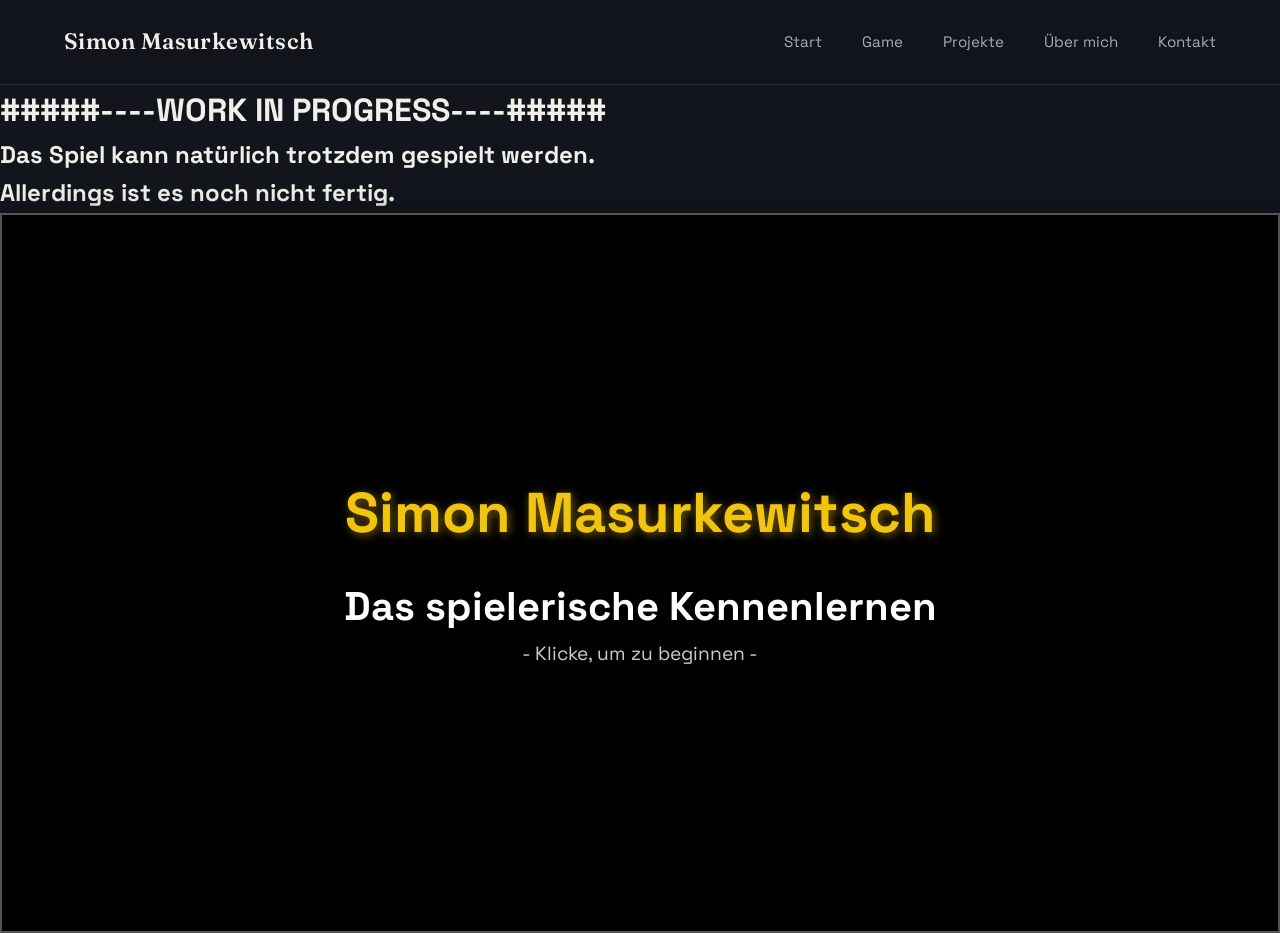
==== game.html @ 2dc9a351 "Add files via upload" ====
<!DOCTYPE html>
<html lang="de">
<head>
    <meta charset="UTF-8">
    <meta name="viewport" content="width=device-width, initial-scale=1.0">
    <title>Simon Masurkewitsch — Portfolio</title>
    <meta name="description" content="game">

    <!-- Google Fonts: Serif für Überschriften, Sans für Text -->
    <link rel="preconnect" href="https://fonts.googleapis.com">
    <link rel="preconnect" href="https://fonts.gstatic.com" crossorigin>
    <link href="https://fonts.googleapis.com/css2?family=Fraunces:opsz,wght@9..144,400;9..144,500;9..144,600&family=Space+Grotesk:wght@400;500;700&display=swap" rel="stylesheet">

    <link rel="stylesheet" href="style.css">
</head>
<body>

<!-- ================= NAVIGATION ================= -->
<header class="site-header">
    <a href="#top" class="logo">Simon Masurkewitsch</a>
    <nav class="main-nav">
        <a href="index.html">Start</a>
        <a href="game.html">Game</a>
        <a href="projekte.html">Projekte</a>
        <a href="uebermich.html">Über mich</a>
        <a href="kontakt.html">Kontakt</a>
    </nav>
    <button class="nav-toggle" id="navToggle" aria-label="Menü öffnen" aria-expanded="false">
        <span></span><span></span><span></span>
    </button>
</header>

<h1> #####----WORK IN PROGRESS----#####</h1>
<h2> Das Spiel kann natürlich trotzdem gespielt werden. <br> Allerdings ist es noch nicht fertig.</h2>

<section class="game">

    <!-- FREIFLIEGENDER SPIELTITEL (Wird via CSS & Script animiert) -->
    <h1 id="game-title" class="state-title">Simon Masurkewitsch</h1>

    <!-- TITELBILDSCHIRM -->
    <div id="title-screen" class="screen active-screen">
        <h2>Das spielerische Kennenlernen</h2>
        <div class="blink-text">- Klicke, um zu beginnen -</div>
    </div>

    <!-- HAUPTMENÜ -->
    <div id="main-menu" class="screen">
        <button id="start-game-btn" class="menu-btn">Neues Spiel</button>
        <button id="load-game-btn" class="menu-btn">Spiel laden</button>
        <button id="option-btn" class="menu-btn">Optionen</button>
        <button id="credits-btn" class="menu-btn">Credits</button>

        <img src="_assets/vn_assets/images/me_titlescreen.png" id="menu-char-img" alt="Simon">
    </div>

    <!-- OPTIONEN -->
    <div id="option-screen" class="screen">
        <h1>Spiel-Optionen</h1>
        <input type="range" id="volume" min="0" max="100" step="1" value="100">
        <label for="volume">Volume</label>
        <input type="range" id="textspeed" min="0" max="100" step="1" value="100">
        <label for="textspeed">Text-Geschwindigkeit</label>
        <div id="back-buttons" class="back-buttons">
            <button id="backToGame" class="menu-btn">Zurück zum Spiel</button>
            <button id="backToMenu" class="menu-btn">Zurück zum Hauptmenü</button>
        </div>
    </div>

    <!-- SPIEL-FENSTER -->
    <div id="game-container" class="screen">
        <div id="game-controls">
            <button id="save-btn" class="control-btn">💾</button>
            <button id="game-option-btn" class="control-btn">⚙️</button>
            <button id="menu-btn" class="control-btn">Menü</button>
        </div>
        <div id="character-container">
            <img id="sprite-0" class="character-sprite" alt="">
            <img id="sprite-1" class="character-sprite" alt="">
            <img id="sprite-2" class="character-sprite" alt="">
        </div>
        <div id="drink-button">
            <button id="drink-btn" class="drink-btn" style="display: none;">🥤</button>
            <button id="quest-btn" class="drink-btn" style="display: none;">Fragen</button>
        </div>
        <div id="choicesP">
            <div id="choices-box"></div>
        </div>
        <div id="dialogue-box">
            <div id="speaker-name"></div>
            <div id="story-text">Lade Spiel...</div>
        </div>
    </div>

    <script>
        // -- SCREEN MANAGEMENT --
        const titleScreen = document.getElementById('title-screen');
        const mainMenu = document.getElementById('main-menu');
        const optionScreen = document.getElementById('option-screen');
        const gameContainer = document.getElementById('game-container');
        const loadGameBtn = document.getElementById('load-game-btn');
        const optionsBtn = document.getElementById('option-btn');
        const gameOptionBtn = document.getElementById('game-option-btn');
        const drinkBtn = document.getElementById('drink-btn');
        const questBtn = document.getElementById('quest-btn');
        const backToGameBtn = document.getElementById('backToGame');
        const backToMenuBtn = document.getElementById('backToMenu');

        const bgmPlayer = new Audio();
        bgmPlayer.loop = true;
        bgmPlayer.volume = 0.3;
        let currentBgmSrc = "";

        let currentNodeId = 1;
        let nodeHistory = [];
        let isDrinkUnlocked = false;
        let isQuestUnlocked = false;
        let previousScreen = mainMenu;

        let typewriterInterval = null;
        let isTyping = false;
        let currentFullText = "";
        let typingSpeed = 30;
        let autoNodeTimeout = null;

        const gameTitle = document.getElementById('game-title');

        function switchScreen(screenToHide, screenToShow) {
            screenToHide.classList.remove('active-screen');
            screenToShow.classList.add('active-screen');

            if (screenToShow === titleScreen) {
                gameTitle.className = 'state-title';
            } else if (screenToShow === mainMenu || screenToShow === optionScreen) {
                gameTitle.className = 'state-menu';
            } else {
                gameTitle.className = 'state-hidden';
            }

            if (screenToShow === mainMenu) {
                checkSaveState();
                updateBgm('_assets/vn_assets/music/menubg.mp3');
            }
        }

        function updateBgm(bgmPath) {
            if (!bgmPath) return;

            if (bgmPath === "stop") {
                bgmPlayer.pause();
                currentBgmSrc = "";
                return;
            }

            if (bgmPath !== currentBgmSrc) {
                currentBgmSrc = bgmPath;
                bgmPlayer.src = bgmPath;

                bgmPlayer.play().catch(err => {
                    console.log("Autoplay verhindert oder Datei nicht gefunden:", err);
                });
            }
        }

        function preloadImages(imageUrls) {
            imageUrls.forEach(url => {
                const img = new Image();
                img.src = url;
            });
        }

        preloadImages([
            "_assets/vn_assets/images/entrance.jpg",
            "_assets/vn_assets/images/me_titlescreen.png",
            "_assets/vn_assets/images/me_comein.png",
            "_assets/vn_assets/images/me_welcome.png",
            "_assets/vn_assets/images/me_hello.png",
            "_assets/vn_assets/images/couch_explaining_1.jpg",
            "_assets/vn_assets/images/couch_explaining_2.jpg",
            "_assets/vn_assets/images/couch_explaining_3.jpg",
            "_assets/vn_assets/images/couch_explaining_4.jpg",
            "_assets/vn_assets/images/couch_explaining_5.jpg",
            "_assets/vn_assets/images/couch_explaining_6.jpg",
            "_assets/vn_assets/images/couch_friendly_1.jpg",
            "_assets/vn_assets/images/couch_friendly_2.jpg",
            "_assets/vn_assets/images/couch_friendly_3.jpg",
            "_assets/vn_assets/images/couch_friendly_4.jpg",
            "_assets/vn_assets/images/couch_friendly_5.jpg",
            "_assets/vn_assets/images/couch_friendly_6.jpg",
            "_assets/vn_assets/images/couch_pointing.jpg",
            "_assets/vn_assets/images/couch_question_1.jpg",
            "_assets/vn_assets/images/couch_serious_1.jpg",
            "_assets/vn_assets/images/couch_tea.jpg",
            "_assets/vn_assets/images/couch_thinking_1.jpg",
            "_assets/vn_assets/images/couch_thinking_2.jpg",
            "_assets/vn_assets/images/couch_thinking_3.jpg",
            "_assets/vn_assets/images/couch_water.jpg",
            "_assets/vn_assets/images/couch_whisper.jpg"
        ]);

        function typeWriter(text, onComplete) {
            clearInterval(typewriterInterval);
            storyTextElement.textContent = "";
            currentFullText = text;
            isTyping = true;

            let index = 0;
            typewriterInterval = setInterval(() => {
                if (index <= text.length) {
                    storyTextElement.textContent = text.slice(0, index);
                    index++;
                } else {
                    clearInterval(typewriterInterval);
                    isTyping = false;
                    if (onComplete) onComplete();
                }
            }, typingSpeed);
        }

        function checkSaveState() {
            const savedNode = localStorage.getItem('vn_save_node');
            if (loadGameBtn) loadGameBtn.disabled = !savedNode;
        }

        titleScreen.addEventListener('click', () => {
            switchScreen(titleScreen, mainMenu);
        });

        function scheduleAutoAdvance(delay) {
            clearTimeout(autoNodeTimeout);
            autoNodeTimeout = setTimeout(() => {
                const node = storyNodes.find(n => n.id === currentNodeId);
                if (node && node.nextNode !== undefined) {
                    showNode(node.nextNode);
                }
            }, delay);
        }

        // --- OPTIONEN & REGLER ---
        const volumeSlider = document.getElementById('volume');
        const textSpeedSlider = document.getElementById('textspeed');

        const savedVolume = localStorage.getItem('vn_volume');
        if (savedVolume !== null) {
            bgmPlayer.volume = parseFloat(savedVolume) / 100;
        }

        const savedSpeed = localStorage.getItem('vn_textspeed');
        if (savedSpeed !== null) {
            typingSpeed = 105 - parseInt(savedSpeed);
        }

        if (volumeSlider && textSpeedSlider) {
            volumeSlider.value = bgmPlayer.volume * 100;
            textSpeedSlider.value = 105 - typingSpeed;

            volumeSlider.addEventListener('input', (e) => {
                const val = parseFloat(e.target.value);
                bgmPlayer.volume = val / 100;
                localStorage.setItem('vn_volume', val);
            });

            textSpeedSlider.addEventListener('input', (e) => {
                const val = parseInt(e.target.value);
                typingSpeed = 105 - val;
                localStorage.setItem('vn_textspeed', val);
            });
        }

        const mainOptionBtn = document.getElementById('main-option-btn') || optionsBtn;
        if (mainOptionBtn) {
            mainOptionBtn.addEventListener('click', () => {
                previousScreen = mainMenu;
                if (backToGameBtn) backToGameBtn.disabled = true;
                switchScreen(mainMenu, optionScreen);
            });
        }

        if (gameOptionBtn) {
            gameOptionBtn.addEventListener('click', () => {
                previousScreen = gameContainer;
                if (backToGameBtn) backToGameBtn.disabled = false;
                switchScreen(gameContainer, optionScreen);
            });
        }

        if (backToGameBtn) {
            backToGameBtn.addEventListener('click', () => {
                switchScreen(optionScreen, gameContainer);
            });
        }

        if (backToMenuBtn) {
            backToMenuBtn.addEventListener('click', () => {
                if (previousScreen === gameContainer) {
                    const confirmLeave = confirm("Möchtest du wirklich zum Hauptmenü zurückkehren? Ungespeicherter Fortschritt geht verloren.");
                    if (!confirmLeave) return;
                }
                switchScreen(optionScreen, mainMenu);
            });
        }

        // --- MENÜ BUTTONS ---
        document.getElementById('start-game-btn').addEventListener('click', () => {
            playerName = 'Du';
            isFormal = false;
            isQuestUnlocked = false;
            isDrinkUnlocked = false;
            currentNodeId = null;
            nodeHistory = [];

            switchScreen(mainMenu, gameContainer);
            showNode(1);
        });

        if (loadGameBtn) {
            loadGameBtn.addEventListener('click', () => {
                const savedNode = localStorage.getItem('vn_save_node');
                if (savedNode) {
                    switchScreen(mainMenu, gameContainer);
                    showNode(parseInt(savedNode));
                }
            });
        }

        document.getElementById('credits-btn').addEventListener('click', () => {
            alert("Programmiert und geschrieben von Simon Masurkewitsch!");
        });

        document.getElementById('save-btn').addEventListener('click', () => {
            localStorage.setItem('vn_save_node', currentNodeId);
            alert("Spielstand erfolgreich gespeichert!");
        });

        document.getElementById('menu-btn').addEventListener('click', () => {
            const confirmLeave = confirm("Möchtest du wirklich zum Hauptmenü zurückkehren?");
            if (confirmLeave) {
                switchScreen(gameContainer, mainMenu);
            }
        });



        // In-Game Spezial-Buttons
        drinkBtn.addEventListener('click', () => {
            saveDrinkNode = currentNodeId;
            showNode(8000000);
        });

        questBtn.addEventListener('click', () => {
            showNode(99999);
        });


        // --- SPIELELOGIK ---
        const speakerNameElement = document.getElementById('speaker-name');
        const storyTextElement = document.getElementById('story-text');
        const choicesBoxElement = document.getElementById('choices-box');
        const dialogueBoxElement = document.getElementById('dialogue-box');

        let playerName = 'Du';
        let isFormal = false;
        let saveDrinkNode = 16;


        const storyNodes = [
            // INTRO
            {
                id: 1,
                speaker: "Simon",
                text: "Hey! Herzlich Willkommen zu dieser kleinen Visual-Novel! Mein Name ist Simon Masurkewitsch.",
                bg: "_assets/vn_assets/images/entrance.jpg",
                characters: [
                    { position: "center", img: "_assets/vn_assets/images/me_hello.png" }
                ],
                bgm: "_assets/vn_assets/music/maintheme.mp3",
                nextNode: 9000000
            },
            {
                id: 9000000,
                speaker: "Simon",
                text: "Bevor wir starten, welche Anrede wäre angenehm?",
                bg: "_assets/vn_assets/images/entrance.jpg",
                characters: [
                    { position: "center", img: "_assets/vn_assets/images/me_welcome.png" }
                ],
                nextNode: 9000001
            },
            {
                id: 9000001,
                speaker: "Simon",
                text: "Bevor wir starten, welche Anrede wäre angenehm?",
                instantText: true,
                bg: "_assets/vn_assets/images/entrance.jpg",
                characters: [
                    { position: "right", img: "_assets/vn_assets/images/me_welcome.png" }
                ],
                choices: [
                    { text: "Ich würde gerne gesiezt werden, danke.", nextNode: 2, setFormal: true },
                    { text: "Duzen ist für mich in Ordnung!", nextNode: 2, setFormal: false }
                ]
            },
            {
                id: 2,
                speaker: "Simon",
                fontStyle: "normal",
                text: "{Sie sind|Du bist} also hier um mich kennenzulernen. {Kommen Sie|Komm} doch erst einmal herein!",
                bg: "_assets/vn_assets/images/entrance.jpg",
                characters: [
                    { position: "left", img: "_assets/vn_assets/images/me_comein.png" }
                ],
                nextNode: 6000000
            },
            {
                id: 6000000,
                bg: "#000000",
                autoAdvance: 1000,
                nextNode: 3
            },
            {
                id: 3,
                speaker: "Simon",
                fontStyle: "normal",
                text: "Hier wären wir! Drinnen ist man ungestörter, hier kann man besser reden.",
                bg: "_assets/vn_assets/images/couch_friendly_1.jpg",
                bgPosition: "center 20%",
                bgSize: "100% 150%",
                nextNode: 4
            },
            {
                id: 4,
                speaker: "Simon",
                text: "Freut mich, dass {Sie sich|du dir} die Zeit {nehmen|nimmst} und mich kennenlernen {möchten|möchtest}! Dürfte ich {Ihren|deinen} Namen erfahren?",
                bg: "_assets/vn_assets/images/couch_friendly_3.jpg",
                bgPosition: "center 20%",
                bgSize: "100% 150%",
                nextNode: 5
            },
            {
                id: 5,
                speaker: "Simon",
                text: "Freut mich, dass {Sie sich|du dir} die Zeit {nehmen|nimmst} und mich kennenlernen {möchten|möchtest}! Dürfte ich {Ihren|deinen} Namen erfahren?",
                bg: "_assets/vn_assets/images/couch_friendly_3.jpg",
                bgPosition: "center 20%",
                bgSize: "100% 150%",
                instantText: true,
                choices: [
                    { text: "Klar, mein Name ist...", nextNode: 6 },
                    { text: "Ich möchte lieber anonym bleiben.", nextNode: 7500000 }
                ]
            },
            {
                id: 6,
                text: "Wie lautet {Ihr|dein} Name?",
                fontStyle: "italic",
                bg: "_assets/vn_assets/images/couch_friendly_3.jpg",
                bgPosition: "center 20%",
                bgSize: "100% 150%",
                inputType: "text",
                instantText: true,
                inputPlaceholder: "{Geben Sie Ihren|Gib deinen} Namen ein...",
                choices: [
                    { text: "Bestätigen", nextNode: 7, requireInput: true },
                    { text: "Ich möchte doch lieber anonym bleiben...", nextNode: 7500000, resetName: "{Sie|Du}" }
                ]
            },
            {
                id: 7,
                speaker: "Simon",
                fontStyle: "normal",
                text: "Schön {Sie|dich} kennenzulernen, {playerName}!",
                bg: "_assets/vn_assets/images/couch_friendly_1.jpg",
                bgPosition: "center 20%",
                bgSize: "100% 150%",
                nextNode: 7000000
            },
            {
                id: 7500000,
                speaker: "Simon",
                fontStyle: "normal",
                text: "Das ist natürlich völlig in Ordnung!",
                bg: "_assets/vn_assets/images/couch_friendly_1.jpg",
                bgPosition: "center 20%",
                bgSize: "100% 150%",
                nextNode: 7500001
            },
            {
                id: 7500001,
                speaker: "Simon",
                fontStyle: "normal",
                text: "*flüsternd* Die Namen sind sowieso nur für die Spieler.",
                bg: "_assets/vn_assets/images/couch_whisper.jpg",
                bgPosition: "center 20%",
                bgSize: "100% 150%",
                nextNode: 7000000
            },
            {
                id: 7000000,
                speaker: "Simon",
                fontStyle: "normal",
                text: "Noch ein kleiner Hinweis: {Sie können|Du kannst} den Text dieser Visual-Novel übrigens auch mit den Pfeiltasten vorwärts und auch rückwärts bewegen!",
                bg: "_assets/vn_assets/images/couch_friendly_2.jpg",
                bgPosition: "center 20%",
                bgSize: "100% 150%",
                nextNode: 7000001
            },
            {
                id: 7000001,
                speaker: "Simon",
                fontStyle: "normal",
                text: "Also falls {Sie|du} ausversehen einen Text übrsprungen {haben|hast} oder den vorherigen Text nochmal lesen {wollen, drücken Sie|willst, drücke} einfach die linke Pfeiltaste (←)!",
                bg: "_assets/vn_assets/images/couch_friendly_2.jpg",
                bgPosition: "center 20%",
                bgSize: "100% 150%",
                nextNode: 7000002
            },
            {
                id: 7000002,
                speaker: "Simon",
                fontStyle: "normal",
                text: "Mit der rechten Pfeiltaste (→) geht es weiter im Text!",
                bg: "_assets/vn_assets/images/couch_friendly_4.jpg",
                bgPosition: "center 20%",
                bgSize: "100% 150%",
                nextNode: 10
            },
            {
                id: 10,
                speaker: "Simon",
                fontStyle: "normal",
                text: "{Dürfte ich Ihnen etwas zu trinken anbieten?|Möchtest du etwas trinken?}",
                bg: "_assets/vn_assets/images/couch_friendly_3.jpg",
                bgPosition: "center 20%",
                bgSize: "100% 150%",
                nextNode: 11
            },
            {
                id: 11,
                speaker: "Simon",
                text: "{Dürfte ich Ihnen etwas zu trinken anbieten?|Möchtest du etwas trinken?}",
                bg: "_assets/vn_assets/images/couch_friendly_3.jpg",
                bgPosition: "center 20%",
                bgSize: "100% 150%",
                instantText: true,
                choices: [
                    { text: "Ich hätte gerne ein Wasser.", nextNode: 12 },
                    { text: "Könnte ich einen Tee haben?", nextNode: 13 },
                    { text: "Nichts für mich, danke.", nextNode: 14 }
                ]
            },
            {
                id: 12,
                speaker: "Simon",
                fontStyle: "normal",
                text: "Hier, bitte sehr! Es soll ja niemand verdursten.",
                bg: "_assets/vn_assets/images/couch_water.jpg",
                bgPosition: "center 20%",
                bgSize: "100% 150%",
                nextNode: 16
            },
            {
                id: 13,
                speaker: "Simon",
                fontStyle: "normal",
                text: "Bitte sehr! Die Sorte ist 'Türkischer Apfel'. Ich hoffe, das ist in Ordnung.",
                bg: "_assets/vn_assets/images/couch_tea.jpg",
                bgPosition: "center 20%",
                bgSize: "100% 150%",
                nextNode: 15
            },
            {
                id: 14,
                speaker: "Simon",
                fontStyle: "normal",
                text: "In Ordnung. Falls {Sie|du} doch noch durst bekommen {sollten, geben Sie|solltest, gib} mir gerne Bescheid!",
                bg: "_assets/vn_assets/images/couch_pointing.jpg",
                bgPosition: "center top",
                bgSize: "100% 150%",
                nextNode: 16
            },
            {
                id: 8000000,
                speaker: "Simon",
                fontStyle: "normal",
                text: "Gerne! Was dürfte es denn sein?",
                bg: "_assets/vn_assets/images/couch_friendly_3.jpg",
                bgPosition: "center 20%",
                bgSize: "100% 150%",
                nextNode: 8000001
            },
            {
                id: 8000001,
                speaker: "Simon",
                fontStyle: "normal",
                text: "Gerne! Was dürfte es denn sein?",
                bg: "_assets/vn_assets/images/couch_friendly_3.jpg",
                bgPosition: "center 20%",
                bgSize: "100% 150%",
                instantText: true,
                choices: [
                    { text: "Ich hätte gerne ein Wasser.", nextNode: 8000002 },
                    { text: "Könnte ich einen Tee haben?", nextNode: 8000003 },
                    { text: "Ich möchte doch nichts, danke.", nextNode: 8000004 }
                ]
            },
            {
                id: 8000002,
                speaker: "Simon",
                fontStyle: "normal",
                text: "Hier, bitte sehr! Es soll ja niemand verdursten.",
                bg: "_assets/vn_assets/images/couch_water.jpg",
                bgPosition: "center 20%",
                bgSize: "100% 150%",
                nextNode: 8000006
            },
            {
                id: 8000003,
                speaker: "Simon",
                fontStyle: "normal",
                text: "Bitte sehr! Die Sorte ist 'Türkischer Apfel'. Ich hoffe, das ist in Ordnung.",
                bg: "_assets/vn_assets/images/couch_tea.jpg",
                bgPosition: "center 20%",
                bgSize: "100% 150%",
                nextNode: 8000005
            },
            {
                id: 8000004,
                speaker: "Simon",
                fontStyle: "normal",
                text: "Ah. In Ordnung. Wenn {Sie|du} es {sich|dir} anders {überlegen, geben Sie|überlegst, gib} mir gerne Bescheid!",
                bg: "_assets/vn_assets/images/couch_pointing.jpg",
                bgPosition: "center top",
                bgSize: "100% 150%",
                nextNode: 8000006
            },
            {
                id: 8000005,
                speaker: "Simon",
                fontStyle: "normal",
                text: "Aber da er digital ist, spielt es wohl keine große Rolle!",
                bg: "_assets/vn_assets/images/couch_friendly_6.jpg",
                bgPosition: "center 20%",
                bgSize: "100% 150%",
                nextNode: 8000006
            },
            {
                id: 8000006,
                speaker: "Simon",
                fontStyle: "normal",
                text: "Also... wo waren wir noch gleich? Ach ja...",
                bg: "_assets/vn_assets/images/couch_thinking_1.jpg",
                bgPosition: "center 20%",
                bgSize: "100% 150%",
                get nextNode() { return saveDrinkNode; }
            },
            {
                id: 15,
                speaker: "Simon",
                fontStyle: "normal",
                text: "Aber da er digital ist, spielt es wohl keine große Rolle!",
                bg: "_assets/vn_assets/images/couch_friendly_6.jpg",
                bgPosition: "center 20%",
                bgSize: "100% 150%",
                nextNode: 16
            },

            // HAUPTTEIL
            {
                id: 16,
                speaker: "Simon",
                fontStyle: "normal",
                text: "Also, kommen wir zum eigentlichen Thema: {Sie möchten|Du möchtest} mich kennenlernen!",
                bg: "_assets/vn_assets/images/couch_friendly_1.jpg",
                bgPosition: "center 20%",
                bgSize: "100% 150%",
                nextNode: 17
            },
            {
                id: 17,
                speaker: "Simon",
                fontStyle: "normal",
                text: "{Sie können|Du kannst} mir gerne ein paar Fragen stellen! Hierfür öffnet sich gleich eine Textbox.",
                bg: "_assets/vn_assets/images/couch_friendly_2.jpg",
                bgPosition: "center 20%",
                bgSize: "100% 150%",
                nextNode: 18
            },
            {
                id: 18,
                speaker: "Simon",
                fontStyle: "normal",
                text: "Bitte {beachten Sie|beachte} dabei, dass meine Antwort- und Verständnis-Möglichkeiten natürlich eingeschränkt sind.",
                bg: "_assets/vn_assets/images/couch_explaining_5.jpg",
                bgPosition: "center 20%",
                bgSize: "100% 150%",
                nextNode: 19
            },
            {
                id: 19,
                speaker: "Simon",
                fontStyle: "normal",
                text: "Sollte ich eine Frage falsch verstanden haben, {klicken Sie|klicke} auf den neu erschienen Knopf dort oben, um zurück zur Fragenbox zu gelangen! Das gleiche {können Sie|kannst du} natürlich tun, wenn {Sie|du} bereits genug zu einem Thema gehört hast.",
                bg: "_assets/vn_assets/images/couch_pointing.jpg",
                bgPosition: "center top",
                bgSize: "100% 150%",
                nextNode: 50
            },
            // FRAGENBOX
            {
                id: 50,
                speaker: "Simon",
                fontStyle: "normal",
                text: "Was {möchten Sie|möchtest du} über mich wissen?",
                bg: "_assets/vn_assets/images/couch_friendly_1.jpg",
                bgPosition: "center 20%",
                bgSize: "100% 150%",
                nextNode: 99999
            },
            {
                id: 99999,
                fontStyle: "italic",
                text: "{Schreiben Sie Ihre|Schreibe deine} Frage an mich in die Textbox.",
                inputType: "text",
                instantText: true,
                inputPlaceholder: "{Geben Sie|Gib} eine Frage ein...",
                bg: "_assets/vn_assets/images/couch_friendly_1.jpg",
                bgPosition: "center 20%",
                bgSize: "100% 150%",
                keywords: [
                    {
                        words: ["projekt", "projekte", "code", "arbeit", "arbeiten", "coding", "entwickeln", "entwicklung", "javascript","programmiersprache", "projektarbeit", "programmierung"],
                        nextNode: 200
                    },
                    {
                        words: ["erfahrung", "berufserfahrung", "beruf", "jobs", "job", "tätigkeiten", "ausbildung"],
                        nextNode: 300
                    },
                    {
                        words: ["hobbys", "hobby", "zocken", "freizeit", "freizeitaktivität", "freizeitaktivitäten", "interessen", "privat", "privatleben", "freizeitbeschäftigung", "freizeitbeschäftigung"],
                        nextNode: 400
                    },
                    {
                        words: ["motivation", "berufswahl", "motiviert", "leidenschaft", "informatiker", "fachinformatiker", "anwendungsentwicklung", "ziele", "entscheidung"],
                        nextNode: 500
                    },
                    {
                        words: ["kontakt", "mail", "email", "erreichen", "telefon", "telefonnr", "telefonnummer", "mobilnummer", "adresse", "anschrift", "kontaktdaten", "handynummer"],
                        nextNode: 600
                    },
                    {
                        words: ["zukunft", "ziele", "ziel", "weiterentwicklung", "perspektive", "perspektiven", "langfristig"],
                        nextNode: 700
                    }
                ],
                fallbackNode: 9999,
                choices: [
                    { text: "Bestätigen", requireInput: true },
                    { text: "Ich habe keine weiteren Fragen.", nextNode: 10000000},
                ]
            },
            // FALLBACK
            {
                id: 9999,
                speaker: "Simon",
                fontStyle: "normal",
                text: "Entschuldigung, das habe ich leider nicht verstanden.",
                bg: "_assets/vn_assets/images/couch_question_1.jpg",
                bgPosition: "center 20%",
                bgSize: "100% 150%",
                nextNode: 10000
            },
            {
                id: 10000,
                speaker: "Simon",
                fontStyle: "normal",
                text: "Als kleine Hilfe: {Sie können|Du kannst} mich beispielsweise nach meinen bisherigen Projekten, Hobbys oder Kontaktmöglichkeiten fragen.",
                bg: "_assets/vn_assets/images/couch_whisper.jpg",
                bgPosition: "center 20%",
                bgSize: "100% 150%",
                nextNode: 10001
            },
            {
                id: 10001,
                speaker: "Simon",
                fontStyle: "normal",
                text: "Es gibt auch noch mehr mögliche Fragen. {Probieren Sie|Probiere} einfach weiter aus! Es gibt nichts zu verlieren!",
                bg: "_assets/vn_assets/images/couch_friendly_4.jpg",
                bgPosition: "center 20%",
                bgSize: "100% 150%",
                nextNode: 50
            },

            //FRAGE 1: Bisherige Projekte
            {
                id: 200,
                speaker: "Simon",
                fontStyle: "normal",
                text: "{Sie möchten|Du möchtest} wissen, was ich bisher so programmiert habe?",
                bg: "_assets/vn_assets/images/couch_explaining_5.jpg",
                bgPosition: "center 20%",
                bgSize: "100% 150%",
                nextNode: 221
            },
            {
                id: 221,
                speaker: "Simon",
                fontStyle: "normal",
                text: "Meine bisherigen Projekte belaufen sich auf Hobby-Projekte.",
                bg: "_assets/vn_assets/images/couch_explaining_2.jpg",
                bgPosition: "center 20%",
                bgSize: "100% 150%",
                nextNode: 201
            },
            {
                id: 201,
                speaker: "Simon",
                fontStyle: "normal",
                text: "Das bedeutet, ich habe sie in erster Linie für mich programmiert, aus Spaß an diesem bisherigen Hobby.",
                bg: "_assets/vn_assets/images/couch_explaining_2.jpg",
                bgPosition: "center 20%",
                bgSize: "100% 150%",
                nextNode: 202
            },
            {
                id: 202,
                speaker: "Simon",
                fontStyle: "normal",
                text: "Da ich mir dadurch das Programmieren auch selbst beigebracht habe, sind sie an manchen Stellen leider auch etwas unoptimiert. Aber ich arbeite daran!",
                bg: "_assets/vn_assets/images/couch_explaining_3.jpg",
                bgPosition: "center 20%",
                bgSize: "100% 150%",
                nextNode: 203
            },
            {
                id: 203,
                speaker: "Simon",
                fontStyle: "normal",
                text: "Die Hauptprogrammiersprachen, die ich dafür verwendet habe sind JavaScript, HTML und CSS.",
                bg: "_assets/vn_assets/images/couch_explaining_3.jpg",
                bgPosition: "center 20%",
                bgSize: "100% 150%",
                nextNode: 204
            },
            {
                id: 204,
                speaker: "Simon",
                fontStyle: "normal",
                text: "Und ja, ich weiß, eigentlich sind HTML und CSS keine richtigen Programmiersprachen, aber ich finde, sie gehören irgendwie dazu!",
                bg: "_assets/vn_assets/images/couch_explaining_4.jpg",
                bgPosition: "center 20%",
                bgSize: "100% 150%",
                nextNode: 205
            },
            {
                id: 204,
                speaker: "Simon",
                fontStyle: "normal",
                text: "Meine wohl relevantesten Projekte wären ein Twitch-ChatBot, eine Game-Extension für das Spiel Minecraft und dieses Portfolio.",
                bg: "_assets/vn_assets/images/couch_friendly_2.jpg",
                bgPosition: "center 20%",
                bgSize: "100% 150%",
                nextNode: 205
            },
            {
                id: 205,
                speaker: "Simon",
                fontStyle: "normal",
                text: "{Möchten Sie|Möchtest du} etwas mehr über ein bestimmtes Projekt hören?",
                bg: "_assets/vn_assets/images/couch_question_1.jpg",
                bgPosition: "center 20%",
                bgSize: "100% 150%",
                nextNode: 206
            },
            {
                id: 206,
                speaker: "Simon",
                fontStyle: "normal",
                text: "{Möchten Sie|Möchtest du} etwas mehr über ein bestimmtes Projekt hören?",
                bg: "_assets/vn_assets/images/couch_question_1.jpg",
                bgPosition: "center 20%",
                bgSize: "100% 150%",
                instantText: true,
                choices: [
                    { text: "Ein Twitch-ChatBot? Bist du ein Streamer?", nextNode: 210},
                    { text: "Eine Game-Extension? Klingt interessant.", nextNode: 230},
                    { text: "Erzähl mir mehr über die Programmierung dieses Portfolios.", nextNode: 250},
                    { text: "Warum hast du dich für JavaScript entschieden?", nextNode: 270},
                    { text: "Ich brauche keine weiteren Details.", nextNode: 290},
                ]
            },
            //TWITCH-CHATBOT
            {
                id: 210,
                speaker: "Simon",
                fontStyle: "normal",
                text: "Ja, in der Tat! Ich streame nebenbei aus Spaß. Ich bin aber nicht gerade erfolgreich, aber das wollte ich in der Branche auch nie sein.",
                bg: "_assets/vn_assets/images/couch_friendly_1.jpg",
                bgPosition: "center 20%",
                bgSize: "100% 150%",
                nextNode: 211
            },
            {
                id: 211,
                speaker: "Simon",
                fontStyle: "normal",
                text: "Den Twitch-ChatBot habe ich programmiert, weil mir die meisten kostenlosen ChatBots, die es zu der Zeit gab, zu wenig zu bieten hatten.",
                bg: "_assets/vn_assets/images/couch_friendly_1.jpg",
                bgPosition: "center 20%",
                bgSize: "100% 150%",
                nextNode: 212
            },
            {
                id: 212,
                speaker: "Simon",
                fontStyle: "normal",
                text: "Ich wollte mehr Flexibilität und so dachte ich mir, ich programmiere meinen eigenen ChatBot. Dies war auch mein erstes größeres Projekt.",
                bg: "_assets/vn_assets/images/couch_explaining_3.jpg",
                bgPosition: "center 20%",
                bgSize: "100% 150%",
                nextNode: 213
            },
            {
                id: 213,
                speaker: "Simon",
                fontStyle: "normal",
                text: "Es hat mir riesen Spaß gemacht zu lernen, was man alles mit JavaScript machen kann und mein Gehirn sprudelte vor Ideen, die ich umsetzen wollte.",
                bg: "_assets/vn_assets/images/couch_explaining_1.jpg",
                bgPosition: "center 20%",
                bgSize: "100% 150%",
                nextNode: 214
            },
            {
                id: 214,
                speaker: "Simon",
                fontStyle: "normal",
                text: "Im Laufe der Zeit habe ich den ChatBot immer mehr erweitert und nun ist er sogar ein Maskottchen, welches ab und an in Form eines roten Pandas, im Stream zu sehen ist.",
                bg: "_assets/vn_assets/images/couch_explaining_1.jpg",
                bgPosition: "center 20%",
                bgSize: "100% 150%",
                nextNode: 215
            },
            {
                id: 215,
                speaker: "Simon",
                fontStyle: "normal",
                text: "Dafür habe ich den ChatBot mit einem animierten Sprite verknüpft und ihn so auch visuell ins Leben gerufen.",
                bg: "_assets/vn_assets/images/couch_explaining_2.jpg",
                bgPosition: "center 20%",
                bgSize: "100% 150%",
                nextNode: 216
            },
            {
                id: 216,
                speaker: "Simon",
                fontStyle: "normal",
                text: "Ich bin stolz auf diese Arbeit, vor allem, da es mein erstes größeres Projekt war. Und deswegen wird der ChatBot auch in jedem Stream genutzt!",
                bg: "_assets/vn_assets/images/couch_explaining_2.jpg",
                bgPosition: "center 20%",
                bgSize: "100% 150%",
                nextNode: 217
            },
            {
                id: 217,
                speaker: "Simon",
                fontStyle: "normal",
                text: "{Möchten Sie|Möchtest du} etwas mehr über ein anderes Projekt hören?",
                bg: "_assets/vn_assets/images/couch_question_1.jpg",
                bgPosition: "center 20%",
                bgSize: "100% 150%",
                nextNode: 220
            },
            {
                id: 220,
                speaker: "Simon",
                fontStyle: "normal",
                text: "{Möchten Sie|Möchtest du} etwas mehr über ein anderes Projekt hören?",
                bg: "_assets/vn_assets/images/couch_question_1.jpg",
                bgPosition: "center 20%",
                bgSize: "100% 150%",
                instantText: true,
                choices: [
                    { text: "Eine Game-Extension? Klingt interessant.", nextNode: 230},
                    { text: "Erzähl mir mehr über die Programmierung dieses Portfolios.", nextNode: 250},
                    { text: "Warum hast du dich für JavaScript entschieden?", nextNode: 270},
                    { text: "Ich brauche keine weiteren Details.", nextNode: 290},
                ]
            },

            //MINECRAFT GAME-EXTENSION: RNJESUS
            {
                id: 230,
                speaker: "Simon",
                fontStyle: "normal",
                text: "In der Tat. Einige würden es vielleicht als Mod bezeichnen, aber diese Beschreibung trifft nicht ganz zu, finde ich.",
                bg: "_assets/vn_assets/images/couch_explaining_6.jpg",
                bgPosition: "center 20%",
                bgSize: "100% 150%",
                nextNode: 231
            },
            {
                id: 231,
                speaker: "Simon",
                fontStyle: "normal",
                text: "Wer Mods kennt, weiß, dass diese häufig voraussetzen, dass zusätzliche Dateien im Spieleordner hinzugefügt werden.",
                bg: "_assets/vn_assets/images/couch_explaining_6.jpg",
                bgPosition: "center 20%",
                bgSize: "100% 150%",
                nextNode: 232
            },
            {
                id: 232,
                speaker: "Simon",
                fontStyle: "normal",
                text: "Dadurch werden im Spiel Daten verändert und abhängig von der Mod. Also können das Spielstände, die mit der Mod generiert wurden, danach ohne die Mod nicht laufen.",
                bg: "_assets/vn_assets/images/couch_explaining_5.jpg",
                bgPosition: "center 20%",
                bgSize: "100% 150%",
                nextNode: 233
            },
            {
                id: 233,
                speaker: "Simon",
                fontStyle: "normal",
                text: "Meine Extension läuft extern und beeinflusst dadurch nicht das Basis-Spiel. Dadurch wäre es theoretisch auch mit vielen Mods kombinierbar.",
                bg: "_assets/vn_assets/images/couch_explaining_5.jpg",
                bgPosition: "center 20%",
                bgSize: "100% 150%",
                nextNode: 234
            },
            {
                id: 234,
                speaker: "Simon",
                fontStyle: "normal",
                text: "Die Idee hinter diesem Programm ist eine Art Herausforderungs-Modus. Man setzt sich selbst ein übliches Ziel im Spiel und das Programm erschwert die Erreichung dieses Ziels ein wenig.",
                bg: "_assets/vn_assets/images/couch_explaining_2.jpg",
                bgPosition: "center 20%",
                bgSize: "100% 150%",
                nextNode: 235
            },
            {
                id: 235,
                speaker: "Simon",
                fontStyle: "normal",
                text: "Dabei führt das Programm für jeden Spieler alle X Sekunden (kann selbst bestimmt werden) einen zufälligen Befehl aus, der für die Spieler entweder positiv, neutral oder negativ sein kann. Meistens das Letzte.",
                bg: "_assets/vn_assets/images/couch_explaining_2.jpg",
                bgPosition: "center 20%",
                bgSize: "100% 150%",
                nextNode: 236
            },
            {
                id: 236,
                speaker: "Simon",
                fontStyle: "normal",
                text: "Der eigentliche Spaß kommt hierbei kommt durch den schieren Chaos-Faktor und die Vielfalt der Befehle.",
                bg: "_assets/vn_assets/images/couch_friendly_1.jpg",
                bgPosition: "center 20%",
                bgSize: "100% 150%",
                nextNode: 237
            },
            {
                id: 237,
                speaker: "Simon",
                fontStyle: "normal",
                text: "So kann es im Spiel plötzlich anfangen Schweine zu regnen oder auch Geld. Eine Wand taucht plötzlich vor einem auf und es gibt kein durchkommen oder man ist mit einem Mal von dutzenden Feinden umzingelt.",
                bg: "_assets/vn_assets/images/couch_friendly_1.jpg",
                bgPosition: "center 20%",
                bgSize: "100% 150%",
                nextNode: 238
            },
            {
                id: 238,
                speaker: "Simon",
                fontStyle: "normal",
                text: "Da es eine riesige Vielfalt an Befehlen gibt, die alle etwas komplett anderes machen, erhöht sich dadurch auch die Wiederspeilrate erheblich. Kein Spieldurchlauf ist wie der Letzte.",
                bg: "_assets/vn_assets/images/couch_friendly_2.jpg",
                bgPosition: "center 20%",
                bgSize: "100% 150%",
                nextNode: 239
            },
            {
                id: 239,
                speaker: "Simon",
                fontStyle: "normal",
                text: "Ich habe hierfür einen vorgertigen Bot als Dependency eingefügt, eine Art Dummy-Spieler, der die Befehle ausführt.",
                bg: "_assets/vn_assets/images/couch_explaining_1.jpg",
                bgPosition: "center 20%",
                bgSize: "100% 150%",
                nextNode: 240
            },
            {
                id: 240,
                speaker: "Simon",
                fontStyle: "normal",
                text: "Die Befehle selbst sind eine Kombination aus JavaScript und Minecraft-Console-Code, welcher in das Script integriert wird.",
                bg: "_assets/vn_assets/images/couch_explaining_1.jpg",
                bgPosition: "center 20%",
                bgSize: "100% 150%",
                nextNode: 241
            },
            {
                id: 241,
                speaker: "Simon",
                fontStyle: "normal",
                text: "Mit Hilfe von HTML und CSS habe ich dann noch ein Programmfenster generieren lassen, in dem verschiedene Dinge abgefragt werden. Zum Beispiel Spielernamen, Server-Adresse, wie häufig Befehle ausgeführt werden sollen und eine Art Schwierigkeitsgrad.",
                bg: "_assets/vn_assets/images/couch_explaining_2.jpg",
                bgPosition: "center 20%",
                bgSize: "100% 150%",
                nextNode: 242
            },
            {
                id: 242,
                speaker: "Simon",
                fontStyle: "normal",
                text: "Das Programm ist auf GitHub öffentlich zugänglich, auch wenn ich es eigentlich nur als Herausforderung für mich und ein paar Freunde geschrieben habe.",
                bg: "_assets/vn_assets/images/couch_explaining_2.jpg",
                bgPosition: "center 20%",
                bgSize: "100% 150%",
                nextNode: 243
            },
            {
                id: 243,
                speaker: "Simon",
                fontStyle: "normal",
                text: "Ich hatte sehr viel Spaß dabei mir Befehle auszudenken und den Minecraft-Code mit JavaScript kreativ zu kombinieren.",
                bg: "_assets/vn_assets/images/couch_friendly_1.jpg",
                bgPosition: "center 20%",
                bgSize: "100% 150%",
                nextNode: 244
            },
            {
                id: 244,
                speaker: "Simon",
                fontStyle: "normal",
                text: "Dabei wurde ich von meinen Freunden bei dem ein oder anderen Befehl gefragt, wie so etwas überhaupt möglich sei! Und das ganz ohne Mods!",
                bg: "_assets/vn_assets/images/couch_friendly_1.jpg",
                bgPosition: "center 20%",
                bgSize: "100% 150%",
                nextNode: 245
            },
            {
                id: 245,
                speaker: "Simon",
                fontStyle: "normal",
                text: "Und genau das ist für mich ein wichtiger Punkt beim Programmieren: Dinge zu erschaffen, die wie Magie wirken!",
                bg: "_assets/vn_assets/images/couch_friendly_4.jpg",
                bgPosition: "center 20%",
                bgSize: "100% 150%",
                nextNode: 246
            },
            {
                id: 246,
                speaker: "Simon",
                fontStyle: "normal",
                text: "{Möchten Sie|Möchtest du} etwas mehr über ein anderes Projekt hören?",
                bg: "_assets/vn_assets/images/couch_question_1.jpg",
                bgPosition: "center 20%",
                bgSize: "100% 150%",
                nextNode: 248
            },

            {
                id: 248,
                speaker: "Simon",
                fontStyle: "normal",
                text: "{Möchten Sie|Möchtest du} etwas mehr über ein anderes Projekt hören?",
                bg: "_assets/vn_assets/images/couch_question_1.jpg",
                bgPosition: "center 20%",
                bgSize: "100% 150%",
                instantText: true,
                choices: [
                    { text: "Ein Twitch-ChatBot? Bist du ein Streamer?", nextNode: 210},
                    { text: "Erzähl mir mehr über die Programmierung dieses Portfolios.", nextNode: 250},
                    { text: "Warum hast du dich für JavaScript entschieden?", nextNode: 270},
                    { text: "Ich brauche keine weiteren Details.", nextNode: 290},
                ]
            },

            //DIESES PORTFOLIO ALS PROGRAMM
            {
                id: 250,
                speaker: "Simon",
                fontStyle: "normal",
                text: "Dieses Portfolio hat ganz simpel angefangen: Mit dem Wunsch ein modernes, digitales Portfolio zu haben.",
                bg: "_assets/vn_assets/images/couch_explaining_3.jpg",
                bgPosition: "center 20%",
                bgSize: "100% 150%",
                nextNode: 251
            },
            {
                id: 251,
                speaker: "Simon",
                fontStyle: "normal",
                text: "Dabei ging es mir erst einmal um die Grundlagen. Hierfür habe ich mir mit Hilfe von AI eine Basis generieren lassen.",
                bg: "_assets/vn_assets/images/couch_explaining_3.jpg",
                bgPosition: "center 20%",
                bgSize: "100% 150%",
                nextNode: 252
            },
            {
                id: 252,
                speaker: "Simon",
                fontStyle: "normal",
                text: "In diesem Zuge ist es für mich auch wichtig zu erwähnen, dass ich AI als Werkzeug sehe und nicht als Lösung.",
                bg: "_assets/vn_assets/images/couch_explaining_4.jpg",
                bgPosition: "center 20%",
                bgSize: "100% 150%",
                nextNode: 253
            },
            {
                id: 253,
                speaker: "Simon",
                fontStyle: "normal",
                text: "Das heißt, ich benutze AI um meine Ziele schneller zu erreichen, nicht damit sie mir alles abnimmt.",
                bg: "_assets/vn_assets/images/couch_explaining_4.jpg",
                bgPosition: "center 20%",
                bgSize: "100% 150%",
                nextNode: 254
            },
            {
                id: 254,
                speaker: "Simon",
                fontStyle: "normal",
                text: "AI ist ein gutes Tool, um Dinge besser zu verstehen und schneller zu arbeiten. Aber ich möchte auch selbst verstehen, was ich programmiere, das hat bei mir oberste Priorität.",
                bg: "_assets/vn_assets/images/couch_explaining_6.jpg",
                bgPosition: "center 20%",
                bgSize: "100% 150%",
                nextNode: 255
            },
            {
                id: 255,
                speaker: "Simon",
                fontStyle: "normal",
                text: "Denn für mich gilt: MIT AI programmieren und NICHT VON AI programmieren lassen!",
                bg: "_assets/vn_assets/images/couch_explaining_3.jpg",
                bgPosition: "center 20%",
                bgSize: "100% 150%",
                nextNode: 256
            },
            {
                id: 256,
                speaker: "Simon",
                fontStyle: "normal",
                text: "Als ich vor ein paar Jahren mit dem Programmieren anfing, gab es keine AI und es hat trotzdem alles irgendwie funktioniert. Diesen Standard möchte ich beibehalten, denn wer weiß wie lange AI uns noch kostenlos zur Verfügung steht.",
                bg: "_assets/vn_assets/images/couch_serious_1.jpg",
                bgPosition: "center 20%",
                bgSize: "100% 150%",
                nextNode: 257
            },
            {
                id: 257,
                speaker: "Simon",
                fontStyle: "normal",
                text: "Das gesagt, sollte man natürlich auch nicht auf ein Tool verzichten, was viele Prozesse schneller macht. Aber wie dem auch sei, zurück zum Portfolio.",
                bg: "_assets/vn_assets/images/couch_serious_1.jpg",
                bgPosition: "center 20%",
                bgSize: "100% 150%",
                nextNode: 258
            },
            {
                id: 258,
                speaker: "Simon",
                fontStyle: "normal",
                text: "Die Basis wurde wie gesagt von AI geschaffen, aber dieses Standard-Design und der Aufbau haben mir nicht zugesagt, weshalb ich es meinen Wünschen entsprechend angepasst habe.",
                bg: "_assets/vn_assets/images/couch_explaining_3.jpg",
                bgPosition: "center 20%",
                bgSize: "100% 150%",
                nextNode: 259
            },
            {
                id: 259,
                speaker: "Simon",
                fontStyle: "normal",
                text: "Als ich damit fertig war, dachte ich, irgendetwas fehlt. Eine Besonderheit, ein USP wenn man so will.",
                bg: "_assets/vn_assets/images/couch_explaining_3.jpg",
                bgPosition: "center 20%",
                bgSize: "100% 150%",
                nextNode: 260
            },
            {
                id: 260,
                speaker: "Simon",
                fontStyle: "normal",
                text: "Da kam mir die Idee für dieses Visual-Novel-Spiel. Wer stellt sich schon selbst mittels eines Spiels vor!",
                bg: "_assets/vn_assets/images/couch_explaining_2.jpg",
                bgPosition: "center 20%",
                bgSize: "100% 150%",
                nextNode: 261
            },
            {
                id: 261,
                speaker: "Simon",
                fontStyle: "normal",
                text: "Und so fing ich an mir ein Konzept zu überlegen, dass ich immer weiter ausgebaut habe und letztendlich auch umgesetzt.",
                bg: "_assets/vn_assets/images/couch_explaining_2.jpg",
                bgPosition: "center 20%",
                bgSize: "100% 150%",
                nextNode: 262
            },
            {
                id: 262,
                speaker: "Simon",
                fontStyle: "normal",
                text: "Auch hier habe ich AI zur Hilfe genommen, um Code zu schreiben, den ich so noch nicht kannte oder um meinen Code zu optimieren,",
                bg: "_assets/vn_assets/images/couch_friendly_2.jpg",
                bgPosition: "center 20%",
                bgSize: "100% 150%",
                nextNode: 263
            },
            {
                id: 263,
                speaker: "Simon",
                fontStyle: "normal",
                text: "Mir war dabei allerdings auch wichtig, dass ich den Code der AI weiterhin verstehe und habe mir alles erklären lasse, was nicht selbstverständlich war.",
                bg: "_assets/vn_assets/images/couch_friendly_2.jpg",
                bgPosition: "center 20%",
                bgSize: "100% 150%",
                nextNode: 264
            },
            {
                id: 264,
                speaker: "Simon",
                fontStyle: "normal",
                text: "Am liebsten wäre es mir, wenn ich irgendwann Code komplett aus dem Kopf schreiben könnte, aber mir ist bewusst, dass das die Wenigsten tun.",
                bg: "_assets/vn_assets/images/couch_explaining_3.jpg",
                bgPosition: "center 20%",
                bgSize: "100% 150%",
                nextNode: 265
            },
            {
                id: 265,
                speaker: "Simon",
                fontStyle: "normal",
                text: "Nichtsdestotrotz, möchte ich so viel es geht lernen! Denn je mehr ich weiß, umso mehr kann ich meine Kreativität im Code spielen lassen!",
                bg: "_assets/vn_assets/images/couch_explaining_3.jpg",
                bgPosition: "center 20%",
                bgSize: "100% 150%",
                nextNode: 266
            },
            {
                id: 266,
                speaker: "Simon",
                fontStyle: "normal",
                text: "{Möchten Sie|Möchtest du} etwas mehr über ein weiteres Projekt hören?",
                bg: "_assets/vn_assets/images/couch_question_1.jpg",
                bgPosition: "center 20%",
                bgSize: "100% 150%",
                nextNode: 267
            },

            {
                id: 267,
                speaker: "Simon",
                fontStyle: "normal",
                text: "{Möchten Sie|Möchtest du} etwas mehr über ein weiteres Projekt hören?",
                bg: "_assets/vn_assets/images/couch_question_1.jpg",
                bgPosition: "center 20%",
                bgSize: "100% 150%",
                instantText: true,
                choices: [
                    { text: "Ein Twitch-ChatBot? Bist du ein Streamer?", nextNode: 210},
                    { text: "Eine Game-Extension? Klingt interessant.", nextNode: 230},
                    { text: "Warum hast du dich für JavaScript entschieden?", nextNode: 270},
                    { text: "Ich brauche keine weiteren Details.", nextNode: 290},
                ]
            },

            //WARUM JAVASCRIPT
            {
                id: 270,
                speaker: "Simon",
                fontStyle: "normal",
                text: "Der wichtigste Punkt bei der Auswahl einer Programmiersprache ist für mich: Was möchte ich machen?",
                bg: "_assets/vn_assets/images/couch_explaining_3.jpg",
                bgPosition: "center 20%",
                bgSize: "100% 150%",
                nextNode: 271
            },
            {
                id: 270,
                speaker: "Simon",
                fontStyle: "normal",
                text: "Da mein erstes Projekt ein Twitch-ChatBot war, musste die Programmiersprache flexibel, aber auch einfach zu verstehen sein, damit ich sie schnell lernen kann.",
                bg: "_assets/vn_assets/images/couch_explaining_3.jpg",
                bgPosition: "center 20%",
                bgSize: "100% 150%",
                nextNode: 271
            },
            {
                id: 271,
                speaker: "Simon",
                fontStyle: "normal",
                text: "JavaScript und Python erfüllen diese Kriterien meiner Meinung nach am besten.",
                bg: "_assets/vn_assets/images/couch_explaining_2.jpg",
                bgPosition: "center 20%",
                bgSize: "100% 150%",
                nextNode: 272
            },
            {
                id: 272,
                speaker: "Simon",
                fontStyle: "normal",
                text: "Warum es dann am Ende JavaScript geworden ist, liegt einzig und allein an der besseren Web-Implementierung, die für den ChatBot nötig war.",
                bg: "_assets/vn_assets/images/couch_explaining_2.jpg",
                bgPosition: "center 20%",
                bgSize: "100% 150%",
                nextNode: 273
            },
            {
                id: 273,
                speaker: "Simon",
                fontStyle: "normal",
                text: "Als ich dann etwas später die Game-Extension für Minecraft angefangen habe, bin ich bei JavaScript geblieben, einfach aus dem Grund, weil ich diese Sprache schon kannte.",
                bg: "_assets/vn_assets/images/couch_explaining_5.jpg",
                bgPosition: "center 20%",
                bgSize: "100% 150%",
                nextNode: 274
            },
            {
                id: 274,
                speaker: "Simon",
                fontStyle: "normal",
                text: "Rückblickend wäre hierfür Python womöglich besser geeignet gewesen, aber alles funktioniert in dem Programm so, wie ich es wollte, und die Performance stimmt auch.",
                bg: "_assets/vn_assets/images/couch_explaining_5.jpg",
                bgPosition: "center 20%",
                bgSize: "100% 150%",
                nextNode: 275
            },
            {
                id: 275,
                speaker: "Simon",
                fontStyle: "normal",
                text: "Zum Lernen ist natürlich jede Sprache gut geeignet, da der größte Unterschied in den meisten Fällen ja nur Syntax ist, welche schnell gelernt ist.",
                bg: "_assets/vn_assets/images/couch_explaining_6.jpg",
                bgPosition: "center 20%",
                bgSize: "100% 150%",
                nextNode: 276
            },

            {
                id: 276,
                speaker: "Simon",
                fontStyle: "normal",
                text: "{Möchten Sie|Möchtest du} etwas mehr über ein bestimmtes Projekt hören?",
                bg: "_assets/vn_assets/images/couch_question_1.jpg",
                bgPosition: "center 20%",
                bgSize: "100% 150%",
                nextNode: 277
            },

            {
                id: 277,
                speaker: "Simon",
                fontStyle: "normal",
                text: "{Möchten Sie|Möchtest du} etwas mehr über ein bestimmtes Projekt hören?",
                bg: "_assets/vn_assets/images/couch_question_1.jpg",
                bgPosition: "center 20%",
                bgSize: "100% 150%",
                instantText: true,
                choices: [
                    { text: "Ein Twitch-ChatBot? Bist du ein Streamer?", nextNode: 210},
                    { text: "Eine Game-Extension? Klingt interessant.", nextNode: 230},
                    { text: "Erzähl mir mehr über die Programmierung dieses Portfolios.", nextNode: 250},
                    { text: "Ich brauche keine weiteren Details.", nextNode: 290},
                ]
            },

            {
                id: 290,
                speaker: "Simon",
                fontStyle: "normal",
                text: "Alles klar! {Möchten Sie|Möchtest du} mir dann eine weitere Frage stellen?",
                bg: "_assets/vn_assets/images/couch_question_1.jpg",
                bgPosition: "center 20%",
                bgSize: "100% 150%",
                nextNode: 99999
            },

            //FRAGE 2: Bisherige Berufserfahrung
            {
                id: 300,
                speaker: "Simon",
                fontStyle: "normal",
                text: "{Sie möchten|Du möchtest} etwas über meine bisherige Berufserfahrung wissen?",
                bg: "_assets/vn_assets/images/couch_question_1.jpg",
                bgPosition: "center 20%",
                bgSize: "100% 150%",
                nextNode: 301
            },
            {
                id: 301,
                speaker: "Simon",
                fontStyle: "normal",
                text: "Bevor ich mich für eine Umschulung zum Fachinformatiker der Anwendungsentwicklung entschieden habe, war ich Foto- & Videograf.",
                bg: "_assets/vn_assets/images/couch_friendly_1.jpg",
                bgPosition: "center 20%",
                bgSize: "100% 150%",
                nextNode: 302
            },
            {
                id: 302,
                speaker: "Simon",
                fontStyle: "normal",
                text: "Meine Berufserfahrung in der IT beschränkt sich daher auf meine Projekte und das, was ich in der Umschulung bisher gelernt habe.",
                bg: "_assets/vn_assets/images/couch_friendly_1.jpg",
                bgPosition: "center 20%",
                bgSize: "100% 150%",
                nextNode: 303
            },
            {
                id: 303,
                speaker: "Simon",
                fontStyle: "normal",
                text: "{Möchten Sie|Möchtest Du} etwas mehr darüber hören?",
                bg: "_assets/vn_assets/images/couch_friendly_3.jpg",
                bgPosition: "center 20%",
                bgSize: "100% 150%",
                nextNode: 304
            },
            {
                id: 304,
                speaker: "Simon",
                fontStyle: "normal",
                text: "{Möchten Sie|Möchtest Du} etwas mehr darüber hören?",
                bg: "_assets/vn_assets/images/couch_friendly_3.jpg",
                bgPosition: "center 20%",
                bgSize: "100% 150%",
                instantText: true,
                choices: [
                    { text: "Erzähl mir etwas mehr über deinen bisherigen Berufweg als Foto- & Videograf.", nextNode: 310},
                    { text: "Wie kamst du auf den Wechsel vom Foto- & Videografen zum Fachinformatiker?", nextNode: 350},
                    { text: "Mehr brauche ich momentan nicht wissen.", nextNode: 290},
                ]
            },
            //FOTO- UND VIDEOGRAF
            {
                id: 310,
                speaker: "Simon",
                fontStyle: "normal",
                text: "Gerne. {Sie müssen|Du musst} wissen, die Foto- und Videografie ist ebenfalls eine meiner Leidenschaften.",
                bg: "_assets/vn_assets/images/couch_explaining_2.jpg",
                bgPosition: "center 20%",
                bgSize: "100% 150%",
                nextNode: 311
            },
            {
                id: 311,
                speaker: "Simon",
                fontStyle: "normal",
                text: "Ich bin durch und durch ein kreativer Mensch und versuche mich auf alle möglichen Weisen kreativ auszudrücken.",
                bg: "_assets/vn_assets/images/couch_explaining_2.jpg",
                bgPosition: "center 20%",
                bgSize: "100% 150%",
                nextNode: 312
            },
            {
                id: 312,
                speaker: "Simon",
                fontStyle: "normal",
                text: "Mit der Fotobearbeitung habe ich damals angefangen, als ich mich selbst so darstellen wollte, wie ich gerne wäre.",
                bg: "_assets/vn_assets/images/couch_explaining_3.jpg",
                bgPosition: "center 20%",
                bgSize: "100% 150%",
                nextNode: 313
            },
            {
                id: 313,
                speaker: "Simon",
                fontStyle: "normal",
                text: "Das war in meiner Pubertät und ich war ein wenig auf dem Edgy-Schiene. Düstere Gedanken, dunkle Outfits und so weiter...",
                bg: "_assets/vn_assets/images/couch_friendly_6.jpg",
                bgPosition: "center 20%",
                bgSize: "100% 150%",
                nextNode: 314
            },
            {
                id: 314,
                speaker: "Simon",
                fontStyle: "normal",
                text: "Womöglich sollte mir diese Phase peinlich sein, aber ganz ehrlich, so etwas hat doch jeder durchgemacht auf die ein oder andere Art und Weise.",
                bg: "_assets/vn_assets/images/couch_friendly_6.jpg",
                bgPosition: "center 20%",
                bgSize: "100% 150%",
                nextNode: 315
            },
            {
                id: 315,
                speaker: "Simon",
                fontStyle: "normal",
                text: "Irgendwann habe ich dann angefangen YouTube-Videos zu machen. Zunächst von allem möglichen, dann von Computer-Spielen. Und so kam dann auch das Video-Editing dazu.",
                bg: "_assets/vn_assets/images/couch_friendly_1.jpg",
                bgPosition: "center 20%",
                bgSize: "100% 150%",
                nextNode: 316
            },
            {
                id: 316,
                speaker: "Simon",
                fontStyle: "normal",
                text: "Bevor ich mich versah, war dies mein hauptsächliches kreatives Outlet und ich wurde immer besser.",
                bg: "_assets/vn_assets/images/couch_friendly_1.jpg",
                bgPosition: "center 20%",
                bgSize: "100% 150%",
                nextNode: 317
            },
            {
                id: 317,
                speaker: "Simon",
                fontStyle: "normal",
                text: "Irgendwann habe ich dann zufällig Kontakt zu E-Sports Teams bekommen und bin in diese Szene als Videoeditor und Kameramann hereingerutscht.",
                bg: "_assets/vn_assets/images/couch_explaining_4.jpg",
                bgPosition: "center 20%",
                bgSize: "100% 150%",
                nextNode: 318
            },
            {
                id: 318,
                speaker: "Simon",
                fontStyle: "normal",
                text: "Es war in erster Linie Gelgenheitsarbeit, auch wenn die Gelegenheiten sehr häufig waren. Das hat zwar Spaß gemacht, aber ich wollte schon etwas festes haben.",
                bg: "_assets/vn_assets/images/couch_explaining_4.jpg",
                bgPosition: "center 20%",
                bgSize: "100% 150%",
                nextNode: 319
            },
            {
                id: 319,
                speaker: "Simon",
                fontStyle: "normal",
                text: "Da ich zu dieser Zeit nebenbei auch studiert habe - Fächer Medienwissenschaften und Philosophie - mir diese aber zu theoretisch waren, habe ich es mich für einige praktische Stellen beworben.",
                bg: "_assets/vn_assets/images/couch_explaining_3.jpg",
                bgPosition: "center 20%",
                bgSize: "100% 150%",
                nextNode: 320
            },
            {
                id: 320,
                speaker: "Simon",
                fontStyle: "normal",
                text: "Letztendlich habe ich eine Stelle als Werkstudent in Düsseldorf gefunden, wo ich als Foto- und Videograf tätig sein konnte.",
                bg: "_assets/vn_assets/images/couch_explaining_3.jpg",
                bgPosition: "center 20%",
                bgSize: "100% 150%",
                nextNode: 321
            },
            {
                id: 321,
                speaker: "Simon",
                fontStyle: "normal",
                text: "Es war eine Firma mit flachen Hierarchien, wodurch ich trotz meines Status als Werkstudent, als vollwertiges Mitglied der Firma behandelt wurde und dementsprechend auch eine eigene Verantwortung getragen habe.",
                bg: "_assets/vn_assets/images/couch_explaining_2.jpg",
                bgPosition: "center 20%",
                bgSize: "100% 150%",
                nextNode: 322
            },
            {
                id: 322,
                speaker: "Simon",
                fontStyle: "normal",
                text: "Mein ehemaliger Chef hätte mich damals auch gerne übernommen, doch da die Firma von einem größeren Konzern aufgekauft wurde, welcher einen Einstellstopp verhangen hat, war dies leider nicht möglich.",
                bg: "_assets/vn_assets/images/couch_explaining_2.jpg",
                bgPosition: "center 20%",
                bgSize: "100% 150%",
                nextNode: 323
            },
            {
                id: 323,
                speaker: "Simon",
                fontStyle: "normal",
                text: "Zumindest aber wurde mein Vertrag verlängert, und danach wurde ich weiterhein als Freelancer vor der selbigen Firma beauftragt, bis kurz vor dem Ende des nun mehr Tochterunternehmen.",
                bg: "_assets/vn_assets/images/couch_explaining_5.jpg",
                bgPosition: "center 20%",
                bgSize: "100% 150%",
                nextNode: 324
            },
            {
                id: 324,
                speaker: "Simon",
                fontStyle: "normal",
                text: "Ich habe dann versucht mich eine Zeitlang als Freelancer durchzuschlagen, aber wie auch schon zuvor wusste ich, dass dies nichts für mich auf Dauer ist.",
                bg: "_assets/vn_assets/images/couch_explaining_5.jpg",
                bgPosition: "center 20%",
                bgSize: "100% 150%",
                nextNode: 325
            },
            {
                id: 325,
                speaker: "Simon",
                fontStyle: "normal",
                text: "Ich arbeite lieber in einem Team, in dem man zwar selbst Verantwortung hat, aber auch mal andere um Rat fragen kann oder mal selbst um Rat gebeten wird.",
                bg: "_assets/vn_assets/images/couch_explaining_3.jpg",
                bgPosition: "center 20%",
                bgSize: "100% 150%",
                nextNode: 326
            },
            {
                id: 326,
                speaker: "Simon",
                fontStyle: "normal",
                text: "Falls {Sie|du} mal einige meiner Foto- & Videografie Arbeiten sehen {möchten, geben Sie|möchtest, gib} mir gerne Bescheid!",
                bg: "_assets/vn_assets/images/couch_friendly_3.jpg",
                bgPosition: "center 20%",
                bgSize: "100% 150%",
                nextNode: 327
            },
            {
                id: 327,
                speaker: "Simon",
                fontStyle: "normal",
                text: "Vielleicht erstelle ich auch mal einen kleinen Unterpunkt im Portfolio hierfür. Zur Zeit dieser Visual-Novel ist das allerdings noch nicht geschehen.",
                bg: "_assets/vn_assets/images/couch_friendly_1.jpg",
                bgPosition: "center 20%",
                bgSize: "100% 150%",
                nextNode: 328
            },
            {
                id: 328,
                speaker: "Simon",
                fontStyle: "normal",
                text: "{Möchten Sie|Möchtest Du} noch etwas wissen?",
                bg: "_assets/vn_assets/images/couch_friendly_3.jpg",
                bgPosition: "center 20%",
                bgSize: "100% 150%",
                nextNode: 329
            },

            {
                id: 329,
                speaker: "Simon",
                fontStyle: "normal",
                text: "{Möchten Sie|Möchtest Du} noch etwas wissen?",
                bg: "_assets/vn_assets/images/couch_friendly_3.jpg",
                bgPosition: "center 20%",
                bgSize: "100% 150%",
                instantText: true,
                choices: [
                    { text: "Wie kamst du auf den Wechsel vom Foto- & Videografen zum Fachinformatiker?", nextNode: 350},
                    { text: "Mehr brauche ich momentan nicht wissen.", nextNode: 290},
                ]
            },

            //WECHSEL IM BERUF
            {
                id: 350,
                speaker: "Simon",
                fontStyle: "normal",
                text: "Mir war es immer wichtig etwas Kreatives zu machen. Ich habe eine rege Fantasie und die muss ich ausleben können!",
                bg: "_assets/vn_assets/images/couch_explaining_3.jpg",
                bgPosition: "center 20%",
                bgSize: "100% 150%",
                nextNode: 351
            },
            {
                id: 351,
                speaker: "Simon",
                fontStyle: "normal",
                text: "Der Beruf als Foto- & Videograf bietet dies natürlich wunderbar, allerding wird eine feste Stelle in diesem Beruf zu bekommen immer schwieriger.",
                bg: "_assets/vn_assets/images/couch_explaining_3.jpg",
                bgPosition: "center 20%",
                bgSize: "100% 150%",
                nextNode: 352
            },
            {
                id: 352,
                speaker: "Simon",
                fontStyle: "normal",
                text: "Deswegen wollte ich mich beruflich etwas breiter aufstellen und die IT-Branche ist nach wie vor gefragt.",
                bg: "_assets/vn_assets/images/couch_explaining_4.jpg",
                bgPosition: "center 20%",
                bgSize: "100% 150%",
                nextNode: 353
            },
            {
                id: 353,
                speaker: "Simon",
                fontStyle: "normal",
                text: "Ich habe mich bereits in der Schule für die Informatik interessiert und war immer begeistert davon, wie kreativ man sich in diesem Bereich ausleben kann.",
                bg: "_assets/vn_assets/images/couch_explaining_4.jpg",
                bgPosition: "center 20%",
                bgSize: "100% 150%",
                nextNode: 354
            },
            {
                id: 354,
                speaker: "Simon",
                fontStyle: "normal",
                text: "Mancher würde sich wundern, da alles so logisch wirkt - ein weiterer Punkt, den ich übrigens liebe, da ich ebenfalls ein sehr logisch denkender Mensch bin.",
                bg: "_assets/vn_assets/images/couch_explaining_2.jpg",
                bgPosition: "center 20%",
                bgSize: "100% 150%",
                nextNode: 355
            },
            {
                id: 355,
                speaker: "Simon",
                fontStyle: "normal",
                text: "Aber gerade die Verknüpfungen von logischen Mechanismen bringt die Kreativität hervor. Das Entdecken dieser Verknüpfungen und sie zu optimieren, macht mir unglaublichen Spaß!",
                bg: "_assets/vn_assets/images/couch_explaining_2.jpg",
                bgPosition: "center 20%",
                bgSize: "100% 150%",
                nextNode: 356
            },
            {
                id: 356,
                speaker: "Simon",
                fontStyle: "normal",
                text: "Es war zwar nicht meine erste Berufswahl, aber ich denke, sie hätte es ursprünglich sein sollen. Denn logische Rätsel zu lösen hat mir auch schon immer genauso viel Spaß bereitet, wie die Kreativität.",
                bg: "_assets/vn_assets/images/couch_thinking_1.jpg",
                bgPosition: "center 20%",
                bgSize: "100% 150%",
                nextNode: 357
            },
            {
                id: 357,
                speaker: "Simon",
                fontStyle: "normal",
                text: "Und ganz ehrlich: Welcher Beruf fasst beide Dinge besser zusammen als der Fachinformatiker für Anwendungsentwicklung?",
                bg: "_assets/vn_assets/images/couch_friendly_1.jpg",
                bgPosition: "center 20%",
                bgSize: "100% 150%",
                nextNode: 358
            },
            {
                id: 358,
                speaker: "Simon",
                fontStyle: "normal",
                text: "Interessanter Weise musste ich beim Videoediting sogar ebenfalls ein wenig 'programmieren'. Denn in Adobe After-Effects und Premiere Pro kann man viele Animationen durch Code-Zeilen erzeugen.",
                bg: "_assets/vn_assets/images/couch_friendly_2.jpg",
                bgPosition: "center 20%",
                bgSize: "100% 150%",
                nextNode: 359
            },
            {
                id: 359,
                speaker: "Simon",
                fontStyle: "normal",
                text: "Aber die Vielfalt war dort dann doch ein wenig beschränkt, da einem Plugins die meiste Arbeit durch Knöpfe und Regler bereits abgenommen haben. Wie dem auch sei.",
                bg: "_assets/vn_assets/images/couch_explaining_4.jpg",
                bgPosition: "center 20%",
                bgSize: "100% 150%",
                nextNode: 360
            },
            {
                id: 360,
                speaker: "Simon",
                fontStyle: "normal",
                text: "Da ich mich nun auf die Informatik fokussiere, rückt die Foto- & Videografie wieder auf den Platz eines Hobbys und die Informatik, die zuvor nur ein Hobby war, ist nun mein Berufswunsch.",
                bg: "_assets/vn_assets/images/couch_explaining_4.jpg",
                bgPosition: "center 20%",
                bgSize: "100% 150%",
                nextNode: 361
            },
            {
                id: 361,
                speaker: "Simon",
                fontStyle: "normal",
                text: "{Möchten Sie|Möchtest Du} noch etwas wissen?",
                bg: "_assets/vn_assets/images/couch_friendly_3.jpg",
                bgPosition: "center 20%",
                bgSize: "100% 150%",
                nextNode: 36
            },

            {
                id: 304,
                speaker: "Simon",
                fontStyle: "normal",
                text: "{Möchten Sie|Möchtest Du} noch etwas wissen?",
                bg: "_assets/vn_assets/images/couch_friendly_3.jpg",
                bgPosition: "center 20%",
                bgSize: "100% 150%",
                instantText: true,
                choices: [
                    { text: "Erzähl mir etwas mehr über deinen bisherigen Berufweg als Foto- & Videograf.", nextNode: 310},
                    { text: "Mehr brauche ich momentan nicht wissen.", nextNode: 290},
                ]
            },

            //FRAGE 3: Hobbys & Freizeit
            {
                id: 400,
                speaker: "Simon",
                fontStyle: "normal",
                text: "{Sie möchten|Du möchtest} etwas über meine Hobbys und Freizeit erfahren? Gerne!",
                bg: "_assets/vn_assets/images/couch_friendly_1.jpg",
                bgPosition: "center 20%",
                bgSize: "100% 150%",
                nextNode: 401
            },
            {
                id: 401,
                speaker: "Simon",
                fontStyle: "normal",
                text: "Ich würde behaupten, dass ich in meinen Hobbies und Freizeit-Aktivitäten relativ vielfältig aufgestellt bin.",
                bg: "_assets/vn_assets/images/couch_explaining_2.jpg",
                bgPosition: "center 20%",
                bgSize: "100% 150%",
                nextNode: 402
            },
            {
                id: 402,
                speaker: "Simon",
                fontStyle: "normal",
                text: "Das soll heißen, ich kann für viele Dinge eine Leidenschaft entwickeln, allerdings ist der Zeitfaktor ein großes Problem.",
                bg: "_assets/vn_assets/images/couch_explaining_2.jpg",
                bgPosition: "center 20%",
                bgSize: "100% 150%",
                nextNode: 403
            },
            {
                id: 403,
                speaker: "Simon",
                fontStyle: "normal",
                text: "Momentan steht die Umschulung und das Lernen für mich an erster Stelle und so verbringe ich auch viel Freizeit mit dem Programmieren.",
                bg: "_assets/vn_assets/images/couch_explaining_3.jpg",
                bgPosition: "center 20%",
                bgSize: "100% 150%",
                nextNode: 404
            },
            {
                id: 404,
                speaker: "Simon",
                fontStyle: "normal",
                text: "Meine Hobbys habe ich dadurch natürlich nicht ganz aufgegeben.",
                bg: "_assets/vn_assets/images/couch_explaining_3.jpg",
                bgPosition: "center 20%",
                bgSize: "100% 150%",
                nextNode: 405
            },
            {
                id: 405,
                speaker: "Simon",
                fontStyle: "normal",
                text: "Zu meinen wohl für mich wichtigsten Hobbys gehören meine YouTube-Videos und meine Musik, die ich komponiere. Aber auch der soziale Kontakt darf nicht fehlen!",
                bg: "_assets/vn_assets/images/couch_friendly_1.jpg",
                bgPosition: "center 20%",
                bgSize: "100% 150%",
                nextNode: 406
            },
            {
                id: 406,
                speaker: "Simon",
                fontStyle: "normal",
                text: "Hierfür treffe ich mich mit Freunden, meist zum zocken, aber auch für Aktivitäten außerhalb. Dabei machen wir, was auch immer uns in den Sinn kommt.",
                bg: "_assets/vn_assets/images/couch_friendly_1.jpg",
                bgPosition: "center 20%",
                bgSize: "100% 150%",
                nextNode: 407
            },
            {
                id: 407,
                speaker: "Simon",
                fontStyle: "normal",
                text: "Seit etwa einem Jahr leite ich darüberhinaus noch eine Dungeons & Dragons Gruppe als DM (DungeonMaster). Das ist ein klassiches Pen-and-Paper Fantasy-Rollenspiel.",
                bg: "_assets/vn_assets/images/couch_explaining_2.jpg",
                bgPosition: "center 20%",
                bgSize: "100% 150%",
                nextNode: 408
            },
            {
                id: 408,
                speaker: "Simon",
                fontStyle: "normal",
                text: "Falls {Sie|du} mehr wissen {möchten|möchtest}, kann ich natürlich noch ein wenig weiter ausholen.",
                bg: "_assets/vn_assets/images/couch_explaining_2.jpg",
                bgPosition: "center 20%",
                bgSize: "100% 150%",
                nextNode: 409
            },
            {
                id: 409,
                speaker: "Simon",
                fontStyle: "normal",
                text: "{Möchten Sie|Möchtest du} zu einem Thema mehr hören?",
                bg: "_assets/vn_assets/images/couch_friendly_3.jpg",
                bgPosition: "center 20%",
                bgSize: "100% 150%",
                nextNode: 410
            },
            {
                id: 410,
                speaker: "Simon",
                fontStyle: "normal",
                text: "{Möchten Sie|Möchtest du} zu einem Thema mehr hören?",
                bg: "_assets/vn_assets/images/couch_friendly_3.jpg",
                bgPosition: "center 20%",
                bgSize: "100% 150%",
                instantText: true,
                choices: [
                    { text: "Erzähl mir etwas mehr über deine YouTube-Videos.", nextNode: 420},
                    { text: "Du machst Musik? Da möchte ich gerne mehr drüber hören.", nextNode: 440},
                    { text: "Dungeons & Dragons? Erzähl mir mehr!", nextNode: 460},
                    { text: "Was machst du so mit deinen Freunden?", nextNode: 480},
                    { text: "Das reicht mir bereits als Info.", nextNode: 411},
                ]
            },

            {
                id: 411,
                speaker: "Simon",
                fontStyle: "normal",
                text: "In Ordnung. Über meine Hobbys könnte ich stundenlang reden! Aber darum geht es hier ja nicht.",
                bg: "_assets/vn_assets/images/couch_friendly_1.jpg",
                bgPosition: "center 20%",
                bgSize: "100% 150%",
                nextNode: 290
            },

            //YOUTUBE-VIDEOS
            {
                id: 420,
                speaker: "Simon",
                fontStyle: "normal",
                text: "Das hat ursprünglich damit angefangen, dass ein primäres Hobby von mir und meinen Freunden das Zocken am PC ist.",
                bg: "_assets/vn_assets/images/couch_explaining_3.jpg",
                bgPosition: "center 20%",
                bgSize: "100% 150%",
                nextNode: 421
            },
            {
                id: 421,
                speaker: "Simon",
                fontStyle: "normal",
                text: "Ich muss gestehen, wir haben in unserer Kindheit und Jugend wohl viel zu viel Zeit am PC verbracht. Das ist nichts, was ich unbedingt bereue, da ich dennoch sehr viel Spaß hatte.",
                bg: "_assets/vn_assets/images/couch_explaining_3.jpg",
                bgPosition: "center 20%",
                bgSize: "100% 150%",
                nextNode: 422
            },
            {
                id: 422,
                speaker: "Simon",
                fontStyle: "normal",
                text: "Wir haben viele Dinge erlebt, von denen wir uns im Nachhinein dachte, es wäre schön so etwas auf Video zu haben! Und dann habe ich irgendwann mit dem Streamen angefangen, nur aus diesem Grund.",
                bg: "_assets/vn_assets/images/couch_explaining_2.jpg",
                bgPosition: "center 20%",
                bgSize: "100% 150%",
                nextNode: 423
            },
            {
                id: 423,
                speaker: "Simon",
                fontStyle: "normal",
                text: "Nach einiger Zeit dachte ich, warum es nicht mal als Let's-Player versuchen - ich habe zu dieser Zeit viele solcher YouTuber geschaut.",
                bg: "_assets/vn_assets/images/couch_explaining_2.jpg",
                bgPosition: "center 20%",
                bgSize: "100% 150%",
                nextNode: 424
            },
            {
                id: 424,
                speaker: "Simon",
                fontStyle: "normal",
                text: "Ich war nie sonderlich erfolgreich mit meinen Videos, aber es hat dennoch viel Spaß gemacht, sie zu produzieren und editieren.",
                bg: "_assets/vn_assets/images/couch_friendly_6.jpg",
                bgPosition: "center 20%",
                bgSize: "100% 150%",
                nextNode: 426
            },
            {
                id: 426,
                speaker: "Simon",
                fontStyle: "normal",
                text: "Aber neben dem Spaß, hat es mir noch einige andere wichtige Dinge gebracht.",
                bg: "_assets/vn_assets/images/couch_explaining_3.jpg",
                bgPosition: "center 20%",
                bgSize: "100% 150%",
                nextNode: 427
            },
            {
                id: 427,
                speaker: "Simon",
                fontStyle: "normal",
                text: "Einerseits habe ich das richtige 'Auftreten' gelernt, mit Selbstvertrauen und Charisma, egal wie 'verrückt' man sich anstellt.",
                bg: "_assets/vn_assets/images/couch_friendly_4.jpg",
                bgPosition: "center 20%",
                bgSize: "100% 150%",
                nextNode: 428
            },
            {
                id: 428,
                speaker: "Simon",
                fontStyle: "normal",
                text: "Andererseits hilft es unglaublich, wenn man längere Zeit mit jemandem redet, auch wenn dieser 'jemand' das Objektiv einer Kamera ist. Man lernt besser zu reflektieren und das hat mir ungemein geholfen.",
                bg: "_assets/vn_assets/images/couch_friendly_2.jpg",
                bgPosition: "center 20%",
                bgSize: "100% 150%",
                nextNode: 429
            },
            {
                id: 429,
                speaker: "Simon",
                fontStyle: "normal",
                text: "Aus diesen beiden Gründen und aus dem Spaß, den es mir bereitet, würde ich dieses Hobby auch nie aufgeben wollen.",
                bg: "_assets/vn_assets/images/couch_friendly_2.jpg",
                bgPosition: "center 20%",
                bgSize: "100% 150%",
                nextNode: 430
            },

            {
                id: 430,
                speaker: "Simon",
                fontStyle: "normal",
                text: "{Möchten Sie|Möchtest du} noch zu einem anderen Thema mehr hören?",
                bg: "_assets/vn_assets/images/couch_friendly_3.jpg",
                bgPosition: "center 20%",
                bgSize: "100% 150%",
                nextNode: 431
            },

            {
                id: 431,
                speaker: "Simon",
                fontStyle: "normal",
                text: "{Möchten Sie|Möchtest du} noch zu einem anderen Thema mehr hören?",
                bg: "_assets/vn_assets/images/couch_friendly_3.jpg",
                bgPosition: "center 20%",
                bgSize: "100% 150%",
                instantText: true,
                choices: [
                    { text: "Du machst Musik? Da möchte ich gerne mehr drüber hören.", nextNode: 440},
                    { text: "Dungeons & Dragons? Erzähl mir mehr!", nextNode: 460},
                    { text: "Was machst du so mit deinen Freunden?", nextNode: 480},
                    { text: "Das reicht mir bereits als Info.", nextNode: 411},
                ]
            },

            //MEINE MUSIK
            {
                id: 440,
                speaker: "Simon",
                fontStyle: "normal",
                text: "Ja! Die Musik ist bereits sehr lange ein weiteres meiner kreativen Outlets.",
                bg: "_assets/vn_assets/images/couch_friendly_1.jpg",
                bgPosition: "center 20%",
                bgSize: "100% 150%",
                nextNode: 441
            },
            {
                id: 441,
                speaker: "Simon",
                fontStyle: "normal",
                text: "Schon Ende der Grundschule habe ich angefangen Keyboard-Unterricht zu nehmen und das habe ich bis zur 11. Klasse.",
                bg: "_assets/vn_assets/images/couch_friendly_2.jpg",
                bgPosition: "center 20%",
                bgSize: "100% 150%",
                nextNode: 442
            },
            {
                id: 442,
                speaker: "Simon",
                fontStyle: "normal",
                text: "Ich war leider kein Musterschüler und so konnte ich zwar einiger Maßen gut spielen, war aber nie ein Konzert-Pianist.",
                bg: "_assets/vn_assets/images/couch_friendly_6.jpg",
                bgPosition: "center 20%",
                bgSize: "100% 150%",
                nextNode: 443
            },
            {
                id: 443,
                speaker: "Simon",
                fontStyle: "normal",
                text: "Dennoch habe ich viel über die Musik-Theorie gelernt und das hat mir später geholfen, als ich vor ein paar Jahren angefangen habe, mittels eines Programms namens FL-Studio, meine eigene Musik zu komponieren.",
                bg: "_assets/vn_assets/images/couch_explaining_3.jpg",
                bgPosition: "center 20%",
                bgSize: "100% 150%",
                nextNode: 444
            },
            {
                id: 444,
                speaker: "Simon",
                fontStyle: "normal",
                text: "Das Genre der Musik ist dabei Schwer einzuordnen. Ich selbst bezeichne es gerne als Independent-Electronic-Game-Music. Ein Programm wiederum hat Elemente von Chiptune und Trance erkannt, aber so ganz passt das nicht, wie ich finde.",
                bg: "_assets/vn_assets/images/couch_explaining_3.jpg",
                bgPosition: "center 20%",
                bgSize: "100% 150%",
                nextNode: 445
            },
            {
                id: 445,
                speaker: "Simon",
                fontStyle: "normal",
                text: "Wenn es {Sie|dich} interessieren sollte, {finden Sie|findest du} meine Music auf YouTube. Der Kanal heißt 'Scyren Production' (der mit der Maske :D).",
                bg: "_assets/vn_assets/images/couch_friendly_1.jpg",
                bgPosition: "center 20%",
                bgSize: "100% 150%",
                nextNode: 446
            },
            {
                id: 446,
                speaker: "Simon",
                fontStyle: "normal",
                text: "Diese Musik ist ganz OHNE AI gemacht. Ich sage das deshalb, weil ich vor kurzem AI Musik für mich ebenfalls entdeckt habe.",
                bg: "_assets/vn_assets/images/couch_friendly_4.jpg",
                bgPosition: "center 20%",
                bgSize: "100% 150%",
                nextNode: 447
            },
            {
                id: 447,
                speaker: "Simon",
                fontStyle: "normal",
                text: "Ich trenne dies strikt von meiner anderen Musik. AI-Musik bietet mir allerdings etwas anderes was mir Spaß macht: Die Kreativität am Schreiben.",
                bg: "_assets/vn_assets/images/couch_friendly_4.jpg",
                bgPosition: "center 20%",
                bgSize: "100% 150%",
                nextNode: 448
            },
            {
                id: 448,
                speaker: "Simon",
                fontStyle: "normal",
                text: "So schreibe ich Song-Texte inspiriert durch bekannte Fantasy-Figuren und erwecke die reinen Texte mit AI zum Leben.",
                bg: "_assets/vn_assets/images/couch_explaining_2.jpg",
                bgPosition: "center 20%",
                bgSize: "100% 150%",
                nextNode: 449
            },
            {
                id: 449,
                speaker: "Simon",
                fontStyle: "normal",
                text: "Danach erstelle ich, basierend auf den Songs, passende Bilder, die ich dann mit Photoshop und AfterEffects in 2.5D-Videos umwandle.",
                bg: "_assets/vn_assets/images/couch_explaining_2.jpg",
                bgPosition: "center 20%",
                bgSize: "100% 150%",
                nextNode: 450
            },
            {
                id: 450,
                speaker: "Simon",
                fontStyle: "normal",
                text: "Ich nutze also AI, versuche aber dennoch möglichst viel Eigenarbeit einfließen zu lassen.",
                bg: "_assets/vn_assets/images/couch_explaining_3.jpg",
                bgPosition: "center 20%",
                bgSize: "100% 150%",
                nextNode: 451
            },
            {
                id: 451,
                speaker: "Simon",
                fontStyle: "normal",
                text: "{Möchten Sie|Möchtest du} noch zu einem anderen Thema mehr hören?",
                bg: "_assets/vn_assets/images/couch_explaining_3.jpg",
                bgPosition: "center 20%",
                bgSize: "100% 150%",
                nextNode: 452
            },

            {
                id: 452,
                speaker: "Simon",
                fontStyle: "normal",
                text: "{Möchten Sie|Möchtest du} noch zu einem anderen Thema mehr hören?",
                bg: "_assets/vn_assets/images/couch_explaining_3.jpg",
                bgPosition: "center 20%",
                bgSize: "100% 150%",
                instantText: true,
                choices: [
                    { text: "Erzähl mir etwas mehr über deine YouTube-Videos.", nextNode: 420},
                    { text: "Dungeons & Dragons? Erzähl mir mehr!", nextNode: 460},
                    { text: "Was machst du so mit deinen Freunden?", nextNode: 480},
                    { text: "Das reicht mir bereits als Info.", nextNode: 411},
                ]
            },

            //D&D
            {
                id: 460,
                speaker: "Simon",
                fontStyle: "normal",
                text: "Dungeons and Dragons, oder auch kurz D&D, ist ein wunderbarer Weg, um den Alltag ein wenig zu entfliehen! Aber es ist auch eine Menge Arbeit, vor allem als Leiter der Gruppe.",
                bg: "_assets/vn_assets/images/couch_friendly_1.jpg",
                bgPosition: "center 20%",
                bgSize: "100% 150%",
                nextNode: 461
            },
            {
                id: 461,
                speaker: "Simon",
                fontStyle: "normal",
                text: "Kurz vor ab: {Kennen Sie|Kennst du} D&D oder ein anderes Pen-and-Paper-Rollenspiel?",
                bg: "_assets/vn_assets/images/couch_explaining_6.jpg",
                bgPosition: "center 20%",
                bgSize: "100% 150%",
                choices: [
                    { text: "Ja und ich habe es selbst auch schon gespielt!", nextNode: 4000},
                    { text: "Ja, aber ich habe es noch nie gespielt!", nextNode: 4200},
                    { text: "Nein, ich habe noch nie davon gehört.", nextNode: 4400},
                ]
            },
            {
                id: 4000,
                speaker: "Simon",
                fontStyle: "normal",
                text: "Wunderbar! Dann brauche ich es nicht großartig zu erklären!",
                bg: "_assets/vn_assets/images/couch_explaining_6.jpg",
                bgPosition: "center 20%",
                bgSize: "100% 150%",
                nextNode: 462
            },
            {
                id: 4200,
                speaker: "Simon",
                fontStyle: "normal",
                text: "Ah okay, das ist schade! Es macht wirklich viel Spaß! Aber dann fasse ich mich kurz.",
                bg: "_assets/vn_assets/images/couch_friendly_5.jpg",
                bgPosition: "center 20%",
                bgSize: "100% 150%",
                nextNode: 4201
            },
            {
                id: 4201,
                speaker: "Simon",
                fontStyle: "normal",
                text: "Ich bin der DM (DungeonMaster) unserer Gruppe. Das heißt, ich leite das Spiel. Man könnte sagen, ich bin der allwissende Erzähler einer Geschichte.",
                bg: "_assets/vn_assets/images/couch_explaining_3.jpg",
                bgPosition: "center 20%",
                bgSize: "100% 150%",
                nextNode: 4203
            },
            {
                id: 4203,
                speaker: "Simon",
                fontStyle: "normal",
                text: "Alle aus meiner Gruppe (mich eingeschlossen), hatten zuvor nicht viel bis gar keine Erfahrung mit D&D, wobei ich noch die meiste Erfahrung mitgebracht habe.",
                bg: "_assets/vn_assets/images/couch_explaining_3.jpg",
                bgPosition: "center 20%",
                bgSize: "100% 150%",
                nextNode: 4204
            },
            {
                id: 4204,
                speaker: "Simon",
                fontStyle: "normal",
                text: "Dementsprechend habe ich umso mehr Arbeit, da ich mich auch noch um meine Mitspieler kümmere und ihnen bei der Charaktererstellung helfe, sowie auch Tips gebe, wenn sie mal nicht wissen, was zu tun ist.",
                bg: "_assets/vn_assets/images/couch_explaining_4.jpg",
                bgPosition: "center 20%",
                bgSize: "100% 150%",
                nextNode: 4205
            },
            {
                id: 4205,
                speaker: "Simon",
                fontStyle: "normal",
                text: "Darüber hinaus bereite ich das Spielbrett im Vorfeld vor, stelle mich auf Story-Events ein und überlege generell, was die Spieler heute wohl tun könnten.",
                bg: "_assets/vn_assets/images/couch_explaining_4.jpg",
                bgPosition: "center 20%",
                bgSize: "100% 150%",
                nextNode: 4206
            },
            {
                id: 4206,
                speaker: "Simon",
                fontStyle: "normal",
                text: "Die Spieler haben natürlich vollständige Entscheidungsfreiheit, weshalb Improvisation für gutes Story-Telling wichtig ist. Aber ohne Vorbereitung läuft gar nichts.",
                bg: "_assets/vn_assets/images/couch_explaining_2.jpg",
                bgPosition: "center 20%",
                bgSize: "100% 150%",
                nextNode: 462
            },
            {
                id: 4400,
                speaker: "Simon",
                fontStyle: "normal",
                text: "Okay, das ist Schade. Es ist ein großartiges Spiel, um mal für kurze Zeit ein völlig anderer Mensch zu sein - oder sogar eine ganz andere Rasse!",
                bg: "_assets/vn_assets/images/couch_friendly_5.jpg",
                bgPosition: "center 20%",
                bgSize: "100% 150%",
                nextNode: 4401
            },
            {
                id: 4401,
                speaker: "Simon",
                fontStyle: "normal",
                text: "In Pen-und-Paper-Rollenspiel, spielt man größtenteils mit der Fantasie. Die verschiedenen Spiele - wie z.B. D&D - geben dabei eine Rahmen an Regeln zum orientieren an.",
                bg: "_assets/vn_assets/images/couch_explaining_3.jpg",
                bgPosition: "center 20%",
                bgSize: "100% 150%",
                nextNode: 4402
            },
            {
                id: 4402,
                speaker: "Simon",
                fontStyle: "normal",
                text: "Es steht einem allerdings frei, diese Regeln innerhalb der Gruppe beliebig anzupassen. Sie dienen wie gesagt nur zur groben Orientierung.",
                bg: "_assets/vn_assets/images/couch_explaining_3.jpg",
                bgPosition: "center 20%",
                bgSize: "100% 150%",
                nextNode: 4403
            },
            {
                id: 4403,
                speaker: "Simon",
                fontStyle: "normal",
                text: "Danach startet das Spiel für die Spieler mit der Erstellung eines Charakters. In D&D ist dies noch relativ einfach gehalten, zumindest in Vergleich zu anderen Rollenspieln.",
                bg: "_assets/vn_assets/images/couch_explaining_2.jpg",
                bgPosition: "center 20%",
                bgSize: "100% 150%",
                nextNode: 4404
            },
            {
                id: 4404,
                speaker: "Simon",
                fontStyle: "normal",
                text: "Man denkt sich im Kopf einen Charakter aus, verleiht diesem ein Aussehen, eine Hintergrundgeschichte, und so weiter.",
                bg: "_assets/vn_assets/images/couch_explaining_2.jpg",
                bgPosition: "center 20%",
                bgSize: "100% 150%",
                nextNode: 4405
            },
            {
                id: 4405,
                speaker: "Simon",
                fontStyle: "normal",
                text: "Und diesen Charakter spielt man dann im Spiel. Man kann beispielsweise ein mächtiger Krieger sein, ein fieser Schurke oder ein weiser Magier.",
                bg: "_assets/vn_assets/images/couch_explaining_1.jpg",
                bgPosition: "center 20%",
                bgSize: "100% 150%",
                nextNode: 4406
            },
            {
                id: 4406,
                speaker: "Simon",
                fontStyle: "normal",
                text: "Der Leiter des Spiels, bei D&D der sogenannte DungeonMaster - kurz DM -, ist für die gesamte Spielwelt und Geschichte verantwortlich. Er ist so etwas wie der allwissende Erzähler.",
                bg: "_assets/vn_assets/images/couch_explaining_1.jpg",
                bgPosition: "center 20%",
                bgSize: "100% 150%",
                nextNode: 4407
            },
            {
                id: 4407,
                speaker: "Simon",
                fontStyle: "normal",
                text: "Er leitet die Spieler durch die Welt und versucht möglichst immersiv die jeweilige Situation zu beschreiben, in der sich die Spieler befinden.",
                bg: "#3e2723",
                nextNode: 4408
            },
            {
                id: 4408,
                speaker: "Simon",
                fontStyle: "normal",
                text: "Darüber hinaus steuert er alle Charaktere, die nicht den Spielern zugewiesen sind. Also Monster, die gegen die Spieler kämpfen, Verbündete, die den Spielern zur Seite stehen, oder neutrale Charaktere wie Händler oder Auftraggeber.",
                bg: "_assets/vn_assets/images/couch_explaining_5.jpg",
                bgPosition: "center 20%",
                bgSize: "100% 150%",
                nextNode: 4409
            },
            {
                id: 4409,
                speaker: "Simon",
                fontStyle: "normal",
                text: "Ganz wichtig dabei: Der DM spielt nicht gegen die Spieler sondern für sie. Im Idealfall verschafft er ihnen das beste Erlebnis möglich.",
                bg: "_assets/vn_assets/images/couch_friendly_2.jpg",
                bgPosition: "center 20%",
                bgSize: "100% 150%",
                nextNode: 4410
            },
            {
                id: 4410,
                speaker: "Simon",
                fontStyle: "normal",
                text: "Der DM ist der Erschaffer der Welt und seine Spieler sind die Hauptcharaktere. Und welcher Story-Teller möchte schon, dass seine Hauptcharaktere nicht im Licht der Geschichte glänzen?",
                bg: "_assets/vn_assets/images/couch_friendly_2.jpg",
                bgPosition: "center 20%",
                bgSize: "100% 150%",
                nextNode: 4411
            },
            {
                id: 4411,
                speaker: "Simon",
                fontStyle: "normal",
                text: "Klingt jedenfalls danach, als hätte der DM sehr viel Arbeit, richtig? Das ist korrekt. Und diese Rolle spiele ich in unserer Gruppe.",
                bg: "_assets/vn_assets/images/couch_friendly_1.jpg",
                bgPosition: "center 20%",
                bgSize: "100% 150%",
                nextNode: 4412
            },
            {
                id: 4412,
                speaker: "Simon",
                fontStyle: "normal",
                text: "Wobei man sagen muss, all die Arbeit zahlt sich zehnfach aus, wenn man erfolgreich dafür sorgt, dass alle Spaß am Spiel haben!",
                bg: "_assets/vn_assets/images/couch_friendly_1.jpg",
                bgPosition: "center 20%",
                bgSize: "100% 150%",
                nextNode: 462
            },
            {
                id: 462,
                speaker: "Simon",
                fontStyle: "normal",
                text: "Meine Gruppe versucht sich im Ideal-Fall jede Woche zu treffen, aber es läuft mehr auf einmal im Monat hinaus, da wir uns geeinigt haben nur zu spielen, wenn alle können.",
                bg: "_assets/vn_assets/images/couch_explaining_2.jpg",
                bgPosition: "center 20%",
                bgSize: "100% 150%",
                nextNode: 463
            },
            {
                id: 463,
                speaker: "Simon",
                fontStyle: "normal",
                text: "Wir kommen zwar nur langsam voran in der Geschichte, aber haben jedes Mal Spaß, wenn wir eine Session spielen!",
                bg: "_assets/vn_assets/images/couch_explaining_2.jpg",
                bgPosition: "center 20%",
                bgSize: "100% 150%",
                nextNode: 464
            },
            {
                id: 464,
                speaker: "Simon",
                fontStyle: "normal",
                text: "Auch hier liebe ich es, meiner Kreativität freien Lauf lassen zu können und dieses Erlebnis zusammen mit Freunden zu teilen!",
                bg: "_assets/vn_assets/images/couch_explaining_2.jpg",
                bgPosition: "center 20%",
                bgSize: "100% 150%",
                nextNode: 465
            },
            {
                id: 465,
                speaker: "Simon",
                fontStyle: "normal",
                text: "Und wer weiß, vielleicht spielen wir ja auch mal zusammen D&D.",
                bg: "_assets/vn_assets/images/couch_friendly_3.jpg",
                bgPosition: "center 20%",
                bgSize: "100% 150%",
                nextNode: 466
            },
            {
                id: 466,
                speaker: "Simon",
                fontStyle: "normal",
                text: "{Möchten Sie|Möchtest du} noch zu einem anderen Thema mehr hören?",
                bg: "_assets/vn_assets/images/couch_question_1.jpg",
                bgPosition: "center 20%",
                bgSize: "100% 150%",
                nextNode: 467
            },
            {
                id: 467,
                speaker: "Simon",
                fontStyle: "normal",
                text: "{Möchten Sie|Möchtest du} noch zu einem anderen Thema mehr hören?",
                bg: "_assets/vn_assets/images/couch_question_1.jpg",
                bgPosition: "center 20%",
                bgSize: "100% 150%",
                instantText: true,
                choices: [
                    { text: "Erzähl mir etwas mehr über deine YouTube-Videos.", nextNode: 420},
                    { text: "Du machst Musik? Da möchte ich gerne mehr drüber hören.", nextNode: 440},
                    { text: "Was machst du so mit deinen Freunden?", nextNode: 480},
                    { text: "Das reicht mir bereits als Info.", nextNode: 411},
                ]
            },

            //FREUNDE & UNTERNEHMUNGEN
            {
                id: 480,
                speaker: "Simon",
                fontStyle: "normal",
                text: "Sozialer Kontakt ist mir wichtig. Leider hat man, je älter man wird, gefühlt immer weniger Zeit. Daher versuche ich meine Hobbys mit meinen Freunden so gut es geht zu kombinieren.",
                bg: "_assets/vn_assets/images/couch_explaining_3.jpg",
                bgPosition: "center 20%",
                bgSize: "100% 150%",
                nextNode: 481
            },
            {
                id: 481,
                speaker: "Simon",
                fontStyle: "normal",
                text: "Wir spielen häufig Spiele am PC und häufig kombiniere ich dies mit dem Streamen oder Videos für YouTube.",
                bg: "_assets/vn_assets/images/couch_explaining_3.jpg",
                bgPosition: "center 20%",
                bgSize: "100% 150%",
                nextNode: 482
            },
            {
                id: 482,
                speaker: "Simon",
                fontStyle: "normal",
                text: "Dabei ist das Spielen ganz zwanglos. Ich mache zwar ein Intro und Outro für den Stream und die Videos und natürlich gibt es Zuschauer-Interaktionen, aber ansonsten spielen wir wie immer.",
                bg: "_assets/vn_assets/images/couch_explaining_2.jpg",
                bgPosition: "center 20%",
                bgSize: "100% 150%",
                nextNode: 483
            },
            {
                id: 483,
                speaker: "Simon",
                fontStyle: "normal",
                text: "Ein großer Vorteil hierbei ist natürlich das spontane Zusammentreffen ohne großartig etwas planen zu müssen. Wenn wir Zeit haben, spielen wir, wenn nicht, dann eben nicht.",
                bg: "_assets/vn_assets/images/couch_explaining_2.jpg",
                bgPosition: "center 20%",
                bgSize: "100% 150%",
                nextNode: 484
            },
            {
                id: 484,
                speaker: "Simon",
                fontStyle: "normal",
                text: "Mit meinem engsten Freundeskreis fahre ich außerdem jährlich in den Urlaub für ein paar Tage, da wir alle gerne Reisen und neue Länder erkunden.",
                bg: "_assets/vn_assets/images/couch_friendly_1.jpg",
                bgPosition: "center 20%",
                bgSize: "100% 150%",
                nextNode: 485
            },
            {
                id: 485,
                speaker: "Simon",
                fontStyle: "normal",
                text: "Hierbei suchen wir uns häufig Gegenden aus, wo wir ungestört sind und gleichzeitig viel Natur und Atmosphäre des entsprechenden Landes aufnehmen können.",
                bg: "_assets/vn_assets/images/couch_friendly_1.jpg",
                bgPosition: "center 20%",
                bgSize: "100% 150%",
                nextNode: 486
            },
            {
                id: 486,
                speaker: "Simon",
                fontStyle: "normal",
                text: "Unsere bisherigen Reiseziele waren England, Italien, Niederlande und die Schweiz. Aber wir planen noch mehr Länder zu besuchen in den nächsten Jahren.",
                bg: "_assets/vn_assets/images/couch_friendly_2.jpg",
                bgPosition: "center 20%",
                bgSize: "100% 150%",
                nextNode: 487
            },
            {
                id: 487,
                speaker: "Simon",
                fontStyle: "normal",
                text: "Ansonsten treffe ich mich mit einigen meiner Freunde auch häufig im Zuge verschiedener Aktivitäten. Seien es Freizeitparks, Events, Konzerte oder einfach zum Bummeln, Essen oder Spazierengehen.",
                bg: "_assets/vn_assets/images/couch_explaining_2.jpg",
                bgPosition: "center 20%",
                bgSize: "100% 150%",
                nextNode: 488
            },
            {
                id: 488,
                speaker: "Simon",
                fontStyle: "normal",
                text: "Das klingt natürlich alles so, als hätte ich mehr Zeit, als ich eigentlich habe. Aber man muss sich vor Augenführen, dass diese Aktivitäten leider sehr rar sind.",
                bg: "_assets/vn_assets/images/couch_explaining_2.jpg",
                bgPosition: "center 20%",
                bgSize: "100% 150%",
                nextNode: 489
            },
            {
                id: 489,
                speaker: "Simon",
                fontStyle: "normal",
                text: "Aber ich bin zufrieden darüber, in welche Richtung mein Leben momentan verläuft.",
                bg: "_assets/vn_assets/images/couch_friendly_1.jpg",
                bgPosition: "center 20%",
                bgSize: "100% 150%",
                nextNode: 490
            },

            {
                id: 490,
                speaker: "Simon",
                fontStyle: "normal",
                text: "{Möchten Sie|Möchtest du} noch zu einem anderen Thema mehr hören?",
                bg: "_assets/vn_assets/images/couch_friendly_1.jpg",
                bgPosition: "center 20%",
                bgSize: "100% 150%",
                nextNode: 491
            },

            {
                id: 491,
                speaker: "Simon",
                fontStyle: "normal",
                text: "{Möchten Sie|Möchtest du} noch zu einem anderen Thema mehr hören?",
                bg: "_assets/vn_assets/images/couch_friendly_1.jpg",
                bgPosition: "center 20%",
                bgSize: "100% 150%",
                instantText: true,
                choices: [
                    { text: "Erzähl mir etwas mehr über deine YouTube-Videos.", nextNode: 420},
                    { text: "Du machst Musik? Da möchte ich gerne mehr drüber hören.", nextNode: 440},
                    { text: "Dungeons & Dragons? Erzähl mir mehr!", nextNode: 460},
                    { text: "Was machst du so mit deinen Freunden?", nextNode: 480},
                    { text: "Das reicht mir bereits als Info.", nextNode: 411},
                ]
            },

            //FRAGE 4: Motivation
            {
                id: 500,
                speaker: "Simon",
                fontStyle: "normal",
                text: "{Sie möchten|Du möchtest} wissen, was meine Motivation für's Programmieren und die Informatik im allgemeinen ist?",
                bg: "_assets/vn_assets/images/couch_thinking_1.jpg",
                bgPosition: "center 20%",
                bgSize: "100% 150%",
                nextNode: 501
            },
            {
                id: 501,
                speaker: "Simon",
                fontStyle: "normal",
                text: "Es gibt zwei Hauptgründe warum ich gerne Programmiere: Erstens liebe ich es Probleme auf logische Weise zu lösen.",
                bg: "_assets/vn_assets/images/couch_serious_1.jpg",
                bgPosition: "center 20%",
                bgSize: "100% 150%",
                nextNode: 502
            },
            {
                id: 502,
                speaker: "Simon",
                fontStyle: "normal",
                text: "Computer sind nichts anderes als logisch und auch wenn manchmal Probleme auftreten, die einem merkwürdig oder unlogisch erscheinen, so haben sie doch immer nachvollziehbare Gründe.",
                bg: "_assets/vn_assets/images/couch_serious_1.jpg",
                bgPosition: "center 20%",
                bgSize: "100% 150%",
                nextNode: 503
            },
            {
                id: 503,
                speaker: "Simon",
                fontStyle: "normal",
                text: "Ob es nun Troubleshooting und Debugging eines Programms sind, bei denen man alle Komponenten aufschlüsseln und den genauen Ablauf verstehen muss, oder eine gegebene Aufgabe in Form eines Programms lösen muss.",
                bg: "_assets/vn_assets/images/couch_explaining_3.jpg",
                bgPosition: "center 20%",
                bgSize: "100% 150%",
                nextNode: 504
            },
            {
                id: 504,
                speaker: "Simon",
                fontStyle: "normal",
                text: "Die Arbeit des Informatikers basiert auf logischen Grundbausteinen und da ich ein logisch denkender Mensch bin und Spaß an solchen Aufgaben und Problemen habe, macht mir auch die Arbeit als Informatiker Spaß.",
                bg: "_assets/vn_assets/images/couch_explaining_3.jpg",
                bgPosition: "center 20%",
                bgSize: "100% 150%",
                nextNode: 505
            },
            {
                id: 505,
                speaker: "Simon",
                fontStyle: "normal",
                text: "Dann kommt der Kreative Aspekt hinzu. Und ich meine nicht nur die Arbeit als CSS Designer oder ähnliches.",
                bg: "_assets/vn_assets/images/couch_explaining_2.jpg",
                bgPosition: "center 20%",
                bgSize: "100% 150%",
                nextNode: 506
            },
            {
                id: 506,
                speaker: "Simon",
                fontStyle: "normal",
                text: "Zwar gilt es die meisten Problematiken logisch zu lösen, aber die Art und Weise, wie man dies tut erfordert ebenfalls Kreativität.",
                bg: "_assets/vn_assets/images/couch_explaining_2.jpg",
                bgPosition: "center 20%",
                bgSize: "100% 150%",
                nextNode: 507
            },
            {
                id: 507,
                speaker: "Simon",
                fontStyle: "normal",
                text: "Die Verknüpfung von logischen Mechanismen ist wie das erfinden eines neuen Kochrezepts. Mit Variablen als Grundzutaten, Funktionen als Mengenangaben und die eigene Syntax als Gewürz.",
                bg: "_assets/vn_assets/images/couch_explaining_1.jpg",
                bgPosition: "center 20%",
                bgSize: "100% 150%",
                nextNode: 508
            },
            {
                id: 508,
                speaker: "Simon",
                fontStyle: "normal",
                text: "Man muss verstehen, was man tut und wie die einzelnen Zutaten sich Verhalten, aber ohne Kreativität können keine neuen Rezepte entstehen.",
                bg: "_assets/vn_assets/images/couch_explaining_1.jpg",
                bgPosition: "center 20%",
                bgSize: "100% 150%",
                nextNode: 509
            },
            {
                id: 509,
                speaker: "Simon",
                fontStyle: "normal",
                text: "Logik und Kreativität sind meine stärksten Charaktereigenschaften und diese passen perfekt in die Informatik. Ich ärgere mich ein wenig, dass ich das erst so spät verstanden habe.",
                bg: "_assets/vn_assets/images/couch_friendly_1.jpg",
                bgPosition: "center 20%",
                bgSize: "100% 150%",
                nextNode: 510
            },
            {
                id: 510,
                speaker: "Simon",
                fontStyle: "normal",
                text: "Und genau aus diesem Grund bin ich nun umso motivierter alles erforderliche zu lernen und ich habe sogar noch Spaß dabei!",
                bg: "_assets/vn_assets/images/couch_friendly_1.jpg",
                bgPosition: "center 20%",
                bgSize: "100% 150%",
                nextNode: 511
            },
            {
                id: 511,
                speaker: "Simon",
                fontStyle: "normal",
                text: "Ich gehe gerne in den Unterricht der Umschulung, auch wenn mir dort die Praxis ein wenig fehlt. Diese hole ich dann nachmittags zuhause nach.",
                bg: "_assets/vn_assets/images/couch_explaining_2.jpg",
                bgPosition: "center 20%",
                bgSize: "100% 150%",
                nextNode: 512
            },
            {
                id: 511,
                speaker: "Simon",
                fontStyle: "normal",
                text: "Ich kann es ehrlich gesagt, kaum erwarten diesen Beruf in einem professionellen Umfeld auszuüben. Das klingt vielleicht etwas überzogen, aber das ist es wie ich empfinde.",
                bg: "_assets/vn_assets/images/couch_explaining_2.jpg",
                bgPosition: "center 20%",
                bgSize: "100% 150%",
                nextNode: 512
            },
            {
                id: 512,
                speaker: "Simon",
                fontStyle: "normal",
                text: "So viel zu meiner Motivation. {Möchten Sie|Möchtest du} mich noch etwas anderes fragen?",
                bg: "_assets/vn_assets/images/couch_friendly_3.jpg",
                bgPosition: "center 20%",
                bgSize: "100% 150%",
                nextNode: 99999
            },

            //FRAGE 5: Kontakt
            {
                id: 600,
                speaker: "Simon",
                fontStyle: "normal",
                text: "{Sie möchten|Du möchtest} wissen, wie {Sie|du} mich kontaktieren {können|kannst}?",
                bg: "_assets/vn_assets/images/couch_question_1.jpg",
                bgPosition: "center 20%",
                bgSize: "100% 150%",
                nextNode: 601
            },
            {
                id: 601,
                speaker: "Simon",
                fontStyle: "normal",
                text: "{Sie können|Du kannst} mir gerne eine Mail schreiben an: 'simonmasur@yahoo.de'! Oder {rufen Sie|ruf} mich einfach an. Meine Telefon-Nummer lautet: 017642440673.",
                bg: "_assets/vn_assets/images/couch_friendly_1.jpg",
                bgPosition: "center 20%",
                bgSize: "100% 150%",
                nextNode: 602
            },
            {
                id: 602,
                speaker: "Simon",
                fontStyle: "normal",
                text: "{Sie können|Du kannst} mir auch ganz altmodisch eine Brieftaube schicken! Diese müsste dann nur irgendwie den Weg zum Unterer Grenzweg 15 in Witten finden.",
                bg: "_assets/vn_assets/images/couch_friendly_1.jpg",
                bgPosition: "center 20%",
                bgSize: "100% 150%",
                nextNode: 603
            },
            {
                id: 603,
                speaker: "Simon",
                fontStyle: "normal",
                text: "Gerne stehe ich {Ihnen|dir} ebenfalls für ein persönliches Gespräch zur Verfügung. Es würde mich freuen, {Sie|dich} im realen Leben kennenzulernen, {playerName}!",
                bg: "_assets/vn_assets/images/couch_friendly_3.jpg",
                bgPosition: "center 20%",
                bgSize: "100% 150%",
                nextNode: 604
            },
            {
                id: 604,
                speaker: "Simon",
                fontStyle: "normal",
                text: "Aber davor müssten wir wohl so oder so über einen der anderen Wege Kontakt suchen.",
                bg: "_assets/vn_assets/images/couch_friendly_6.jpg",
                bgPosition: "center 20%",
                bgSize: "100% 150%",
                nextNode: 605
            },
            {
                id: 605,
                speaker: "Simon",
                fontStyle: "normal",
                text: "Meine Kontaktdaten {finden Sie|findest du} natürlich zudem hier im Portfolio.",
                bg: "_assets/vn_assets/images/couch_friendly_1.jpg",
                bgPosition: "center 20%",
                bgSize: "100% 150%",
                nextNode: 290
            },

            //FRAGE 6: Ziele & Zukunft
            {
                id: 700,
                speaker: "Simon",
                fontStyle: "normal",
                text: "{Sie fragen|Du fragst} was meine Zukunftsaussichten und Ziele sind?",
                bg: "_assets/vn_assets/images/couch_thinking_2.jpg",
                bgPosition: "center 20%",
                bgSize: "100% 150%",
                nextNode: 701
            },
            {
                id: 701,
                speaker: "Simon",
                fontStyle: "normal",
                text: "Ich finde das mittlerweile etwas schwierig zu beantworten. Nicht, weil ich nicht wüsste, was ich gerne tun würde, sondern weil ich ein realistisch denkender Mensch bin.",
                bg: "_assets/vn_assets/images/couch_thinking_3.jpg",
                bgPosition: "center 20%",
                bgSize: "100% 150%",
                nextNode: 702
            },
            {
                id: 702,
                speaker: "Simon",
                fontStyle: "normal",
                text: "Mein Wunschziel wäre es eine Stelle zu finden, bei der ich den ganzen Tag meine Kreativität ausschöpfen kann, um Programme zu schreiben und zu optimieren.",
                bg: "_assets/vn_assets/images/couch_thinking_2.jpg",
                bgPosition: "center 20%",
                bgSize: "100% 150%",
                nextNode: 703
            },
            {
                id: 703,
                speaker: "Simon",
                fontStyle: "normal",
                text: "Aber so sieht kein Berufsalltag aus, das ist mir völlig bewusst. Ich denke allerdings, wenn ich in einem Team bin, mit dem man sich gut versteht, sind auch die Tage an denen man monotone Arbeit machen muss, mehr als erträglich.",
                bg: "_assets/vn_assets/images/couch_serious_1.jpg",
                bgPosition: "center 20%",
                bgSize: "100% 150%",
                nextNode: 704
            },
            {
                id: 704,
                speaker: "Simon",
                fontStyle: "normal",
                text: "Daher ist meine realistische Antwort: ich möchte einen Betrieb finden, in dem ich mich wohl fühle und in dem ich geschätzt werde.",
                bg: "_assets/vn_assets/images/couch_serious_1.jpg",
                bgPosition: "center 20%",
                bgSize: "100% 150%",
                nextNode: 705
            },
            {
                id: 705,
                speaker: "Simon",
                fontStyle: "normal",
                text: "Denn dann kann ich jeder Arbeit mit Motivation und voller Energie nachgehen, ob es nun komplizierte, einfache, monotone oder abwechslungsreiche Aufgaben sind.",
                bg: "_assets/vn_assets/images/couch_friendly_1.jpg",
                bgPosition: "center 20%",
                bgSize: "100% 150%",
                nextNode: 706
            },
            {
                id: 706,
                speaker: "Simon",
                fontStyle: "normal",
                text: "Die IT-Branche ist natürlich auch dafür bekannt, dass man dort nie ausgelernt hat, aber ich finde dies ist ein Pluspunkt. Ich lerne gerne neue Dinge.",
                bg: "_assets/vn_assets/images/couch_friendly_1.jpg",
                bgPosition: "center 20%",
                bgSize: "100% 150%",
                nextNode: 707
            },
            {
                id: 707,
                speaker: "Simon",
                fontStyle: "normal",
                text: "Daher hoffe ich auch, das mein zukünftiger Betrieb, diese Leidenschaft fördert. Ein geschulter Mitarbeiter ist schließlich eine Win-Win-Situation.",
                bg: "_assets/vn_assets/images/couch_explaining_3.jpg",
                bgPosition: "center 20%",
                bgSize: "100% 150%",
                nextNode: 708
            },
            {
                id: 708,
                speaker: "Simon",
                fontStyle: "normal",
                text: "Ich habe mich zudem bereits über einige Weiterbildungen informiert.",
                bg: "_assets/vn_assets/images/couch_explaining_3.jpg",
                bgPosition: "center 20%",
                bgSize: "100% 150%",
                nextNode: 709
            },
            {
                id: 709,
                speaker: "Simon",
                fontStyle: "normal",
                text: "Der Bereich der Informatik ist allerdings so vielfältig und jede Spezialisierung weist, wie ich finde, etwas interessantes auf, dass ich mich noch nicht festlegen wollte.",
                bg: "_assets/vn_assets/images/couch_explaining_2.jpg",
                bgPosition: "center 20%",
                bgSize: "100% 150%",
                nextNode: 710
            },
            {
                id: 710,
                speaker: "Simon",
                fontStyle: "normal",
                text: "Grundsätzlich hätte ich Interesse an jeder Art der Weiterbildung, aber was genau zu mir passt oder sogar zu dem Betrieb in dem ich zukünftig arbeite, sehe ich dann, nachdem ich erst einmal meine aktuelle Umschulung beendet habe.",
                bg: "_assets/vn_assets/images/couch_explaining_2.jpg",
                bgPosition: "center 20%",
                bgSize: "100% 150%",
                nextNode: 711
            },
            {
                id: 710,
                speaker: "Simon",
                fontStyle: "normal",
                text: "Das ist erst einmal alles, was ich zu meinen beruflichen Wünschen und Zielen sagen kann. {Haben Sie|Hast du} noch weitere Fragen an mich?",
                bg: "_assets/vn_assets/images/couch_friendly_1.jpg",
                bgPosition: "center 20%",
                bgSize: "100% 150%",
                nextNode: 99999
            },


            //OUTRO
            {
                id: 10000000,
                speaker: "Simon",
                fontStyle: "normal",
                text: "Das war alles was {Sie wissen möchten|du wissen möchtest}? In dem Fall wären wir am Ende dieses Spiels!",
                bg: "_assets/vn_assets/images/couch_friendly_1.jpg",
                bgPosition: "center 20%",
                bgSize: "100% 150%",
                nextNode: 10000001
            },
            {
                id: 10000001,
                speaker: "Simon",
                fontStyle: "normal",
                text: "Es hat mich sehr gefreut mit {Ihnen|dir} zu sprechen{! |, \{playerName\}!}",
                bg: "_assets/vn_assets/images/couch_friendly_3.jpg",
                bgPosition: "center 20%",
                bgSize: "100% 150%",
                nextNode: 10000002
            },
            {
                id: 10000002,
                speaker: "Simon",
                fontStyle: "normal",
                text: "{Lassen Sie mich Sie|Lass mich dich} noch nach draußen begleiten.",
                bg: "_assets/vn_assets/images/couch_friendly_3.jpg",
                bgPosition: "center 20%",
                bgSize: "100% 150%",
                nextNode: 10000003
            },
            {
                id: 10000003,
                bg: "#000000",
                autoAdvance: 1500,
                nextNode: 10000004
            },
            {
                id: 10000004,
                speaker: "Simon",
                fontStyle: "normal",
                text: "Hier wären wir wieder. Ich hoffe, {Ihnen|dir} hat das Spiel gefallen!",
                bg: "_assets/vn_assets/images/entrance.jpg",
                characters: [
                    { position: "center", img: "_assets/vn_assets/images/me_welcome.png" }
                ],
                nextNode: 10000005
            },
            {
                id: 10000005,
                speaker: "Simon",
                fontStyle: "normal",
                text: "Falls {Sie|du} Interesse haben {sollten|solltest} mich persönlich kennenzulernen, meine Kontaktdaten {finden Sie|findest du} hier im Portfolio!",
                bg: "_assets/vn_assets/images/entrance.jpg",
                characters: [
                    { position: "center", img: "_assets/vn_assets/images/me_titlescreen.png" }
                ],
                nextNode: 10000006
            },
            {
                id: 10000006,
                speaker: "Simon",
                fontStyle: "normal",
                text: "Ich wünsche {Ihnen|dir} einen guten Heimweg und einen schönen Tag! Vielleicht bis demnächst im realen Leben!",
                bg: "_assets/vn_assets/images/entrance.jpg",
                characters: [
                    { position: "center", img: "_assets/vn_assets/images/me_hello.png" }
                ],
                nextNode: "menu"
            }
        ];

        // --- DIALOG-STEUERUNGSFUNKTIONEN (AUSSEN) ---
        function advanceDialogue() {
            clearTimeout(autoNodeTimeout);
            const node = storyNodes.find(n => n.id === currentNodeId);
            if (isTyping) {
                clearInterval(typewriterInterval);
                storyTextElement.textContent = currentFullText;
                isTyping = false;

                if (node && node.autoAdvance) {
                    scheduleAutoAdvance(node.autoAdvance);
                }
            } else if (node && node.nextNode !== undefined) {
                showNode(node.nextNode);
            }
        }

        function regressDialogue() {
            if (nodeHistory.length > 0) {
                const prevNodeId = nodeHistory.pop();
                showNode(prevNodeId, true);
            }
        }

        // TASTATUR-LISTENER NUR EINMALIG REGISTRIEREN
        document.addEventListener('keydown', (e) => {
            if (e.repeat) return;

            if (!gameContainer.classList.contains('active-screen')) return;

            if (e.target.tagName === 'INPUT' || e.target.tagName === 'TEXTAREA') return;

            if (e.key === 'ArrowRight') {
                advanceDialogue();
            } else if (e.key === 'ArrowLeft') {
                regressDialogue();
            }
        });

        // --- SHOW NODE FUNKTION ---
        function showNode(nodeIndex, isBackNavigation = false) {
            clearTimeout(autoNodeTimeout);
            if (nodeIndex === 'menu') {
                nodeHistory = [];
                switchScreen(gameContainer, mainMenu);
                return;
            }

            const node = storyNodes.find(n => n.id === nodeIndex);
            if (!node) return;

            if (!isBackNavigation && currentNodeId && currentNodeId !== nodeIndex) {
                nodeHistory.push(currentNodeId);
            }

            currentNodeId = nodeIndex;

            updateBgm(node.bgm);

            for (let i = 0; i < 3; i++) {
                const spriteEl = document.getElementById(`sprite-${i}`);
                if (spriteEl) {
                    spriteEl.classList.remove('active', 'pos-left', 'pos-center', 'pos-right', 'anim-bounce', 'anim-shake', 'dimmed');
                }
            }

            if (node.characters && Array.isArray(node.characters)) {
                node.characters.forEach((char, index) => {
                    const spriteEl = document.getElementById(`sprite-${index}`);
                    if (spriteEl) {
                        if (spriteEl.dataset.currentImg !== char.img) {
                            spriteEl.src = char.img;
                            spriteEl.dataset.currentImg = char.img;
                        }

                        spriteEl.classList.add(`pos-${char.position}`);
                        spriteEl.classList.add('active');

                        if (node.speaker && char.name && char.name !== node.speaker) {
                            spriteEl.classList.add('dimmed');
                        }

                        if (char.action) {
                            void spriteEl.offsetWidth;
                            spriteEl.classList.add(`anim-${char.action}`);
                        }
                    }
                });
            }

            // Trinken-Button
            isDrinkUnlocked = (node.id >= 14 && node.id < 5000000);
            drinkBtn.style.display = isDrinkUnlocked ? "inline-block" : "none";

            // Quest-Button
            if (node.id === 19) {
                isQuestUnlocked = true;
            }

            if (isQuestUnlocked && node.id !== 99999) {
                questBtn.style.display = "inline-block";
            } else {
                questBtn.style.display = "none";
            }

            while (choicesBoxElement.firstChild) {
                choicesBoxElement.removeChild(choicesBoxElement.firstChild);
            }

            // Text verarbeiten
            let currentSpeaker = node.speaker || "";
            let currentText = node.text || "";

            currentSpeaker = currentSpeaker.replace("{playerName}", playerName);
            currentText = currentText.replace("{playerName}", playerName);

            currentText = currentText.replace(/\{([^}]+)\|([^}]+)\}/g, (match, formalText, informalText) => {
                return isFormal ? formalText : informalText;
            });

            speakerNameElement.innerText = currentSpeaker;

            if (node.instantText) {
                clearInterval(typewriterInterval);
                isTyping = false;
                currentFullText = currentText;
                storyTextElement.textContent = currentText;

                if (node.autoAdvance) {
                    scheduleAutoAdvance(node.autoAdvance);
                }
            } else {
                typeWriter(currentText, () => {
                    if (node.autoAdvance) {
                        scheduleAutoAdvance(node.autoAdvance);
                    }
                });
            }

            if (node.bg) {
                if (node.bg.startsWith('#') || node.bg.startsWith('rgb')) {
                    gameContainer.style.backgroundImage = 'none';
                    gameContainer.style.backgroundColor = node.bg;
                } else {
                    gameContainer.style.backgroundImage = `url("${node.bg}")`;
                    gameContainer.style.backgroundSize = node.bgSize || "cover";
                    gameContainer.style.backgroundPosition = node.bgPosition || "center";
                    gameContainer.style.backgroundRepeat = "no-repeat";
                }
            }

            if (node.fontStyle) {
                gameContainer.style.fontStyle = node.fontStyle;
            }

            if (node.inputType) {
                let inputField = document.createElement("input");
                inputField.type = node.inputType;
                inputField.id = "gameInput";

                let rawPlaceholder = node.inputPlaceholder || "Gib deine Antwort ein...";
                inputField.placeholder = rawPlaceholder.replace(/\{([^}]+)\|([^}]+)\}/g, (match, formalText, informalText) => {
                    return isFormal ? formalText : informalText;
                });

                choicesBoxElement.appendChild(inputField);
            }

            dialogueBoxElement.onclick = advanceDialogue;

            if (node.nextNode !== undefined) {
                dialogueBoxElement.style.cursor = "pointer";
            } else {
                dialogueBoxElement.style.cursor = "default";
            }

            // Choices verarbeiten
            if (node.choices) {
                node.choices.forEach(choice => {
                    const button = document.createElement('button');

                    let choiceText = choice.text.replace(/\{([^}]+)\|([^}]+)\}/g, (match, formalText, informalText) => {
                        return isFormal ? formalText : informalText;
                    });
                    button.innerText = choiceText;
                    button.classList.add('choice-btn');

                    button.addEventListener('click', () => {
                        if (choice.setFormal !== undefined) {
                            isFormal = choice.setFormal;
                        }

                        let targetNode = choice.nextNode;

                        if (node.inputType && choice.requireInput) {
                            let inputElement = document.getElementById("gameInput");
                            let inputValue = inputElement ? inputElement.value.trim() : "";

                            if (inputValue === "") {
                                alert("Bitte gib etwas in das Feld ein!");
                                inputElement.focus();
                                return;
                            }

                            if (node.keywords) {
                                let userInput = inputValue.toLowerCase();
                                let matchedNode = null;

                                for (let item of node.keywords) {
                                    let match = item.words.some(word => userInput.includes(word.toLowerCase()));
                                    if (match) {
                                        matchedNode = item.nextNode;
                                        break;
                                    }
                                }

                                if (matchedNode) {
                                    targetNode = matchedNode;
                                } else if (node.fallbackNode !== undefined) {
                                    targetNode = node.fallbackNode;
                                }
                            }
                            else {
                                playerName = inputValue;
                            }

                        }
                        else if (choice.resetName !== undefined) {
                            playerName = choice.resetName.replace(/\{([^}]+)\|([^}]+)\}/g, (match, formalText, informalText) => {
                                return isFormal ? formalText : informalText;
                            });
                        }
                        showNode(targetNode);
                    });

                    choicesBoxElement.appendChild(button);
                });
            }
        }

        checkSaveState();
    </script>
</section>
</body>
</html>
---- style.css ----
/* ===========================================================
   DESIGN
   =========================================================== */
:root {
  --color-bg: #12151c;
  --color-bg-alt: #181c25;
  --color-text: #f2efe9;
  --color-text-muted: #a6acb9;
  --color-accent: #c9a25c;
  --color-border: #2a2f3a;

  --font-display: "Fraunces", serif;
  --font-body: "Space Grotesk", sans-serif;

  --max-width: 1100px;
  --section-padding: clamp(4rem, 8vw, 7rem);

  --radius: 4px;
}

/* ===========================================================
   RESET
   =========================================================== */
* { box-sizing: border-box; margin: 0; padding: 0; }

html { scroll-behavior: smooth; }

body {
  background: var(--color-bg);
  color: var(--color-text);
  font-family: var(--font-body);
  line-height: 1.6;
  -webkit-font-smoothing: antialiased;

}

a {
  color: inherit;
  text-decoration: none;
}

ul { list-style: none; }

img { max-width: 100%; display: block; }

:focus-visible {
  outline: 2px solid var(--color-accent);
  outline-offset: 3px;
}

.accent { color: var(--color-accent); }

/* ===========================================================
   HEADER / NAV
   =========================================================== */
.site-header {
  position: sticky;
  top: 0;
  z-index: 50;
  display: flex;
  align-items: center;
  justify-content: space-between;
  padding: 1.5rem clamp(1.5rem, 5vw, 4rem);
  background: rgba(18, 21, 28, 0.85);
  backdrop-filter: blur(8px);
  border-bottom: 1px solid var(--color-border);
}

.logo {
  font-family: var(--font-display);
  font-size: 1.4rem;
  font-weight: 600;
  letter-spacing: 0.02em;
}

.main-nav {
  display: flex;
  gap: 2.5rem;
}

.main-nav a {
  font-size: 0.95rem;
  color: var(--color-text-muted);
  transition: color 0.2s ease;
}

.main-nav a:hover { color: var(--color-text); }

.nav-toggle {
  display: none;
  flex-direction: column;
  gap: 5px;
  background: none;
  border: none;
  cursor: pointer;
  padding: 0.5rem;
}

.nav-toggle span {
  width: 22px;
  height: 2px;
  background: var(--color-text);
}

/* ===========================================================
   HERO
   =========================================================== */
.hero {
  max-width: var(--max-width);
  margin: 0 auto;
  padding: clamp(5rem, 12vw, 4rem) clamp(1.5rem, 5vw, 4rem) var(--section-padding);
}

.eyebrow {
  font-size: 0.85rem;
  letter-spacing: 0.12em;
  text-transform: uppercase;
  color: var(--color-accent);
  margin-bottom: 1.5rem;
}

.hero-title {
  font-family: var(--font-display);
  font-weight: 500;
  font-size: clamp(2.4rem, 6vw, 4.5rem);
  line-height: 1.1;
  max-width: 18ch;
  margin-bottom: 1.5rem;
}

.hero-swap {
  font-style: italic;
  color: var(--color-text-muted);
}

.hero-sub {
  max-width: 46ch;
  color: var(--color-text-muted);
  font-size: 1.05rem;
  margin-bottom: 2.5rem;
}

.hero-actions {
  display: flex;
  gap: 1rem;
  flex-wrap: wrap;
}

.btn {
  display: inline-block;
  padding: 0.85rem 1.75rem;
  border-radius: var(--radius);
  font-size: 0.95rem;
  transition: all 0.2s ease;
  border: 1px solid transparent;
}

.btn-primary {
  background: var(--color-accent);
  color: var(--color-bg);
}

.btn-primary:hover {
  background: transparent;
  border-color: var(--color-accent);
  color: var(--color-accent);
}

.btn-ghost {
  border-color: var(--color-border);
  color: var(--color-text);
}

.btn-ghost:hover {
  border-color: var(--color-text);
}
/* ===========================================================
   GAME
   =========================================================== */

.game {
  position: relative;
  width: 1280px;
  height: 720px;
  margin: 0 auto;
  padding: 0;
}

#game-title {
  position: absolute;
  z-index: 100;
  margin: 0;
  white-space: nowrap;
  pointer-events: none;
  transition: all 0.8s cubic-bezier(0.25, 1, 0.5, 1);
}

#game-title.state-title {
  top: 300px;
  left: 50%;
  transform: translate(-50%, -50%);
  font-size: 3.5em;
  color: #f1c40f;
  text-shadow: 2px 2px 10px rgba(241, 196, 15, 0.5);
  opacity: 1;
}

#game-title.state-menu {
  top: 35px;
  left: calc(100% - 45px);
  transform: translate(-100%, 0);
  font-size: 3.3em;
  color: #ffffff;
  text-shadow: 2px 2px 8px rgba(0, 0, 0, 0.8);
  opacity: 1;
}

/* Zustand 3: Im Spiel (Ausgeblendet oben rechts) */
#game-title.state-hidden {
  top: 35px;
  left: calc(100% - 45px);
  transform: translate(-100%, 0);
  opacity: 0;
}

.screen {
  width: 1280px;
  height: 720px;
  position: relative;
  border: 2px solid #555;
  box-shadow: 0 10px 30px rgba(0,0,0,0.8);
  overflow: hidden;
  display: none;
}

.active-screen {
  display: flex;
  flex-direction: column;
  justify-content: center;
  align-items: center;
}

#game-container.active-screen {
  display: block;
}

/* --- TITELBILDSCHIRM --- */
#title-screen {
  background-color: #000;
  color: #fff;
  cursor: pointer;
  background-image:
          linear-gradient(rgba(0, 0, 0, 0.5), rgba(0, 0, 0, 0.5)),
          url('_assets/vn_assets/images/entrance.jpg');
  background-size: cover;
  background-position: center;
  background-repeat: no-repeat;
}

#title-screen h2 {
  margin-top: 100px;
  animation: fadein 4s forwards;
  font-size: 2.5em;
}

.blink-text {
  font-size: 1.2em;
  color: #ccc;
  animation: fadein 4s forwards,
          blink 2s infinite;
}

@keyframes fadein {
  from {
    opacity: 0;
  }
  to { opacity: 1; }
}

@keyframes blink {
  0%, 100% { opacity: 1; }
  50% { opacity: 0.2; }
}

/* --- HAUPTMENÜ --- */
#main-menu {
  background-color: #222;
  background-image:
          linear-gradient(rgba(0, 0, 0, 0.5), rgba(0, 0, 0, 0.5)),
          url('_assets/vn_assets/images/entrance.jpg');
  background-size: cover;
  background-position: center;
  background-repeat: no-repeat;
}

#main-menu h1 {
  font-size: 3em;
  color: white;
  margin-bottom: 30px;
}

.menu-btn {
  background-color: #34495e;
  color: white;
  border: 2px solid #576574;
  padding: 12px 30px;
  margin-bottom: 15px;
  border-radius: 8px;
  cursor: pointer;
  font-size: 1.1em;
  width: 250px;
  transition: transform 0.2s, background-color 0.2s;
}

.menu-btn:hover:not(:disabled) {
  background-color: #f1c40f;
  color: #111;
  transform: scale(1.05);
}

.menu-btn:disabled {
  background-color: #2c3e50;
  border-color: #444;
  color: #777;
  cursor: not-allowed;
}

#menu-char-img {
  position: absolute;
  right: 60px;
  bottom: 0;
  max-height: 85%;
  z-index: 1;
  pointer-events: none;
  opacity: 0;
}

#main-menu.active-screen #menu-char-img {
  animation: flyInRight 0.8s cubic-bezier(0.25, 1, 0.5, 1) forwards;
  animation-delay: 0.15s;
}

@keyframes flyInRight {
  from {
    transform: translateX(120%);
    opacity: 0;
  }
  to {
    transform: translateX(0);
    opacity: 1;
  }
}

#character-container {
  position: absolute;
  top: 0;
  left: 0;
  width: 100%;
  height: 100%;
  pointer-events: none;
  z-index: 2;
  overflow: hidden; /* Verhindert, dass reingleitende Figuren Ränder überdehnen */
}

.character-sprite {
  position: absolute;
  bottom: 0;
  height: 85%;
  opacity: 0;
  object-fit: contain;
  transform-origin: bottom center;

  /* WICHTIG: Animiert Positionswechsel (left), Größe (transform) & Transparenz (opacity) */
  transition: left 0.6s cubic-bezier(0.25, 1, 0.5, 1),
  transform 0.6s cubic-bezier(0.25, 1, 0.5, 1),
  opacity 0.3s ease,
  filter 0.3s ease;
}

.character-sprite.active {
  opacity: 1;
}

.character-sprite.pos-left {
  left: 20%;
  transform: translateX(-50%) scale(1.1);
}

.character-sprite.pos-center {
  left: 50%;
  transform: translateX(-50%) scale(1.1);
}

.character-sprite.pos-right {
  left: 80%;
  transform: translateX(-50%) scale(1.1);
}

/* --- OPTIONALE EFFEKT-ANIMATIONEN --- */
@keyframes spriteBounce {
  0%, 100% { transform: translateX(-50%) scale(1.1) translateY(0); }
  50% { transform: translateX(-50%) scale(1.1) translateY(-25px); }
}

@keyframes spriteShake {
  0%, 100% { transform: translateX(-50%) scale(1.1) rotate(0deg); }
  20%, 60% { transform: translateX(-50%) scale(1.1) rotate(-4deg); }
  40%, 80% { transform: translateX(-50%) scale(1.1) rotate(4deg); }
}

.anim-bounce { animation: spriteBounce 0.4s ease; }
.anim-shake { animation: spriteShake 0.4s ease; }

.character-sprite.active {
  opacity: 1;
}

#dialogue-box {
  z-index: 10;
}
#game-controls, #drink-button {
  z-index: 10;
}

.character-sprite.dimmed {
  filter: brightness(0.6);
}

/* --- OPTIONEN ---*/

#option-screen h1 {
  margin-bottom: 75px;
}

#option-screen label {
  font-size: 1.2rem;
  font-weight: bold;
  margin-bottom: 25px;
}

#option-screen input[type="range"] {
  -webkit-appearance: none;
  appearance: none;
  width: 280px;
  background: transparent;
  cursor: pointer;
}

#option-screen input[type="range"]::-webkit-slider-runnable-track {
  width: 100%;
  height: 20px;
  background: #ffffff;
  border-radius: 6px;
}

#option-screen input[type="range"]::-moz-range-track {
  width: 100%;
  height: 20px;
  background: #ffffff;
  border-radius: 6px;
}

#option-screen input[type="range"]::-webkit-slider-thumb {
  -webkit-appearance: none;
  appearance: none;
  width: 30px;
  height: 30px;
  background: #34495e;
  border-radius: 20%;
  margin-top: -5px;
}

#option-screen input[type="range"]::-moz-range-thumb {
  width: 20px;
  height: 20px;
  background: #34495e;
  border-radius: 20%;
  border: none;
}

#option-screen .back-buttons {
  margin-top: 50px;
  padding: 12px 24px;
  font-size: 0.9rem;
  cursor: pointer;
}

#option-screen .back-buttons button {
  margin-left: 5px;
  margin-right: 5px;
}

#option-screen button:disabled {
  opacity: 0.4;
  cursor: not-allowed;
  pointer-events: none;
}

/* --- SPIEL-FENSTER & STEUERUNG --- */
#game-container {
  background-color: #333;
  background-size: cover;
  background-position: center;
}

/* In-Game Kontrollleiste oben rechts */
#game-controls {
  position: absolute;
  top: 15px;
  right: 15px;
  display: flex;
  gap: 10px;
  z-index: 10;
}

.control-btn {
  background-color: rgba(0, 0, 0, 0.75);
  color: white;
  border: 1px solid #777;
  padding: 8px 14px;
  border-radius: 5px;
  cursor: pointer;
  font-size: 0.9em;
  transition: background-color 0.2s, border-color 0.2s;
}

.control-btn:hover {
  background-color: #f1c40f;
  color: #000;
  border-color: #f1c40f;
}

#drink-button {
  position: absolute;
  top: 15px;
  left: 15px;
  display: flex;
  gap: 10px;
  z-index: 10;
}

.drink-btn {
  background-color: rgba(0, 0, 0, 0.75);
  color: white;
  border: 1px solid #777;
  padding: 8px 14px;
  border-radius: 5px;
  cursor: pointer;
  font-size: 0.9em;
  transition: background-color 0.2s, border-color 0.2s;
}

.drink-btn:hover {
  background-color: #f1c40f;
  color: #000;
  border-color: #f1c40f;
}

#gameInput {
  width: 80%;
  max-width: 400px;
  padding: 12px 20px;
  font-size: 1.2rem;

  display: block;
  margin: 15px auto;
  text-align: center;

  border: 2px solid #ffffff;
  border-radius: 8px;
  background-color: rgba(0, 0, 0, 0.6);
  color: #ffffff;
  outline: none;
}

/* Textbox */
#dialogue-box {
  position: absolute;
  bottom: 20px;
  left: 20px;
  right: 20px;
  background-color: rgba(0, 0, 0, 0.85);
  color: white;
  padding: 20px;
  border-radius: 8px;
  border: 1px solid #777;
  min-height: 130px;
  box-sizing: border-box;
}

#speaker-name {
  font-weight: bold;
  color: #f1c40f;
  margin-bottom: 10px;
  font-size: 1.2em;
}

#story-text {
  margin-bottom: 20px;
  line-height: 1.5;
  font-size: 1.1em;
}

#choicesP {
  position: absolute;
  top: 40%;
  left: 0;
  width: 100%;
  transform: translateY(-50%);
}

#choices-box {
  width: 100%;
}

.choice-btn {
  background-color: rgba(0, 0, 0, 0.8);
  color: white;
  padding: 10px 15px;
  margin: 0 0 10px 0;
  cursor: pointer;
  font-size: 1em;
  width: 100%;
  box-sizing: border-box;
  transition: background-color 0.2s;
  border: none;
}

.choice-btn:hover {
  background-color: #2c3e50;
}



/* ===========================================================
   PROJECTS
   =========================================================== */
.projects {
  position: relative;
  max-width: var(--max-width);
  margin: 0 auto;
  padding: var(--section-padding) clamp(1.5rem, 5vw, 4rem);
}

.section-head {
  display: flex;
  justify-content: space-between;
  align-items: flex-end;
  flex-wrap: wrap;
  gap: 1rem;
  margin-bottom: 3rem;
}

.section-head h2 {
  font-family: var(--font-display);
  font-size: clamp(1.8rem, 3vw, 2.4rem);
  font-weight: 500;
}

.section-head p {
  color: var(--color-text-muted);
}

.project-list {
  border-top: 1px solid var(--color-border);
}

.project-row {
  border-bottom: 1px solid var(--color-border);
}

.project-link {
  display: flex;
  align-items: center;
  justify-content: space-between;
  padding: 1.75rem 0.5rem;
  transition: padding-left 0.25s ease, color 0.25s ease;
}

.project-link:hover {
  padding-left: 1rem;
  color: var(--color-accent);
}

.project-name {
  font-family: var(--font-display);
  font-size: clamp(1.3rem, 3vw, 2rem);
}

.project-meta {
  display: flex;
  align-items: center;
  gap: 1.5rem;
  color: var(--color-text-muted);
  font-size: 0.9rem;
}

.project-tag {
  border: 1px solid var(--color-border);
  border-radius: 999px;
  padding: 0.25rem 0.75rem;
}

/* ===========================================================
   PROJECT 1 - RNJESUS
   =========================================================== */


.rnjesus {
  display: flex;
  align-content: center;
  justify-content: center;
  max-width: var(--max-width);
  margin: 0 auto;
  padding: var(--section-padding) clamp(1.5rem, 5vw, 4rem);
}

.rnjesus-actions {
  gap: 1rem;
  flex-wrap: wrap;
}

.rnjesusPNG {
  align-items: center;
  margin: 0.5rem;
  margin-left: 4rem;
}

.rnjesus-sub {
  max-width: 54ch;
  color: var(--color-text-muted);
  font-size: 1.05rem;
  margin-bottom: 2.5rem;

}

.rnjesus-code-container {
  width: 1600px;
  height: 1000px;
  margin: 0 auto;
  overflow: auto;
  background: #1e1e1e;
  color: #f2f2f2;
  padding: 5px;
  border-radius: 5px;
  font-family: "Courier New", monospace;
  font-size: 14px;
}

.code-container pre {
  margin: 0;
}

.rnjesus-vidsub {
  max-width: 100ch;
  color: var(--color-text-muted);
  font-size: 1.05rem;
  margin-bottom: 2.5rem;

}

.rnjesusVideo {
  position: relative;
  max-width: var(--max-width);
  margin: 0 auto;
  padding: var(--section-padding) clamp(1.5rem, 5vw, 4rem);
  border-top: 1px solid var(--color-border);
}

.rnjesusCode {
  display: flex;
  align-content: center;
  justify-content: center;
  max-width: var(--max-width);
  margin: 0 auto;
  padding: var(--section-padding) clamp(1.5rem, 5vw, 4rem);
  border-top: 1px solid var(--color-border);
}

/* ===========================================================
   PROJECT 2 - Twitchbot
   =========================================================== */
.twitchbot {
  display: flex;
  align-content: center;
  justify-content: center;
  max-width: var(--max-width);
  margin: 0 auto;
  padding: var(--section-padding) clamp(1.5rem, 5vw, 4rem);
}

.redPanda-images {
  display: flex;
}


/* ===========================================================
   ABOUT
   =========================================================== */
.about {
  max-width: var(--max-width);
  margin: 0 auto;
  padding: var(--section-padding) clamp(1.5rem, 6vw, 5rem);
}

.about-text h2 {
  font-family: var(--font-display);
  font-weight: 500;
  margin-bottom: 1.25rem;
}

.about-text h2 { font-size: clamp(1.8rem, 3vw, 2.4rem); }

.about-text p {
  color: var(--color-text-muted);
  margin-bottom: 1rem;
  max-width: 58ch;
}

.lebenslauf-container {
  width: 1600px;
  height: 1000px;
  margin: 0 auto;
  overflow: auto;
  background: #12151c;
  color: #f2f2f2;
}

.lebenslauf-actions {
  max-width: var(--max-width);
  width: 100%;
}

.lebenslauf-hero{
  margin: 0 auto;
  padding: clamp(1rem, 2vw, 1.5rem) clamp(0.5rem, 2vw, 1rem) var(--section-padding);
}

.lebenslauf-hero h1{
  color: #c7a15b;
}
.lebenslauf-hero p{
  color: #f0ede7;
}

.lebenslauf-content {
  display: grid;
  grid-template-columns: 1fr 1fr;
  color: var(--color-text-muted);
  margin-bottom: 1rem;
  max-width: 70ch;
}

.lebenslauf-content p:not(:last-child) {
  border-bottom: 1px solid var(--color-text-muted);
}

.abt {
  display: inline-block;
  padding: 0.85rem 0.76rem;
  border-radius: var(--radius);
  font-size: 0.95rem;
  transition: all 0.2s ease;
  border: 0.5px solid transparent;
}

.btn-primary {
  background: var(--color-accent);
  color: var(--color-bg);
}

.btn-primary:hover {
  background: transparent;
  border-color: var(--color-accent);
  color: var(--color-accent);
}

.btn-ghost {
  border-color: var(--color-border);
  color: var(--color-text);
}

.btn-ghost:hover {
  border-color: var(--color-text);
}


/* ===========================================================
   CONTACT
   =========================================================== */
.contact {
  max-width: var(--max-width);
  margin: 0 auto;
  padding: var(--section-padding) clamp(1.5rem, 5vw, 4rem);
  text-align: center;
}

.contact h2 {
  font-family: var(--font-display);
  font-weight: 500;
  font-size: clamp(2rem, 5vw, 3rem);
  margin-bottom: 1rem;
}

.contact p {
  color: var(--color-text-muted);
  margin-bottom: 2rem;
}

.contact-email {
  display: inline-block;
  font-family: var(--font-display);
  font-size: clamp(1.3rem, 3vw, 1.8rem);
  color: var(--color-accent);
  border-bottom: 1px solid var(--color-accent);
  padding-bottom: 0.25rem;
  margin-bottom: 2.5rem;
}

.kontakt-daten {
  display: flex;
  justify-content: center;
  gap: 2rem;
}

.kontakt-daten p {
  color: var(--color-text-muted);
  font-size: 1.2rem;
  margin-left: 1.5rem;
  margin-right: 1.5rem;
  transition: color 0.2s ease;
}

.kontakt-image {
  display: flex;
  justify-content: center;
}


/* ===========================================================
   FOOTER
   =========================================================== */
.site-footer {
  text-align: center;
  padding: 2rem;
  color: var(--color-text-muted);
  font-size: 0.85rem;
  border-top: 1px solid var(--color-border);
}

/* ===========================================================
   RESPONSIVE
   =========================================================== */
@media (max-width: 780px) {
  .main-nav { display: none; }
  .nav-toggle { display: flex; }

  .main-nav.open {
    display: flex;
    position: absolute;
    top: 100%;
    left: 0;
    right: 0;
    flex-direction: column;
    background: var(--color-bg-alt);
    padding: 1.5rem;
    gap: 1.25rem;
    border-bottom: 1px solid var(--color-border);
  }

  .about-grid {
    grid-template-columns: 1fr;
    gap: 2.5rem;
  }

  .project-link {
    flex-direction: column;
    align-items: flex-start;
    gap: 0.5rem;
  }

  .preview-layer { display: none; }
}

@media (prefers-reduced-motion: reduce) {
  * { transition: none !important; scroll-behavior: auto !important; }
}
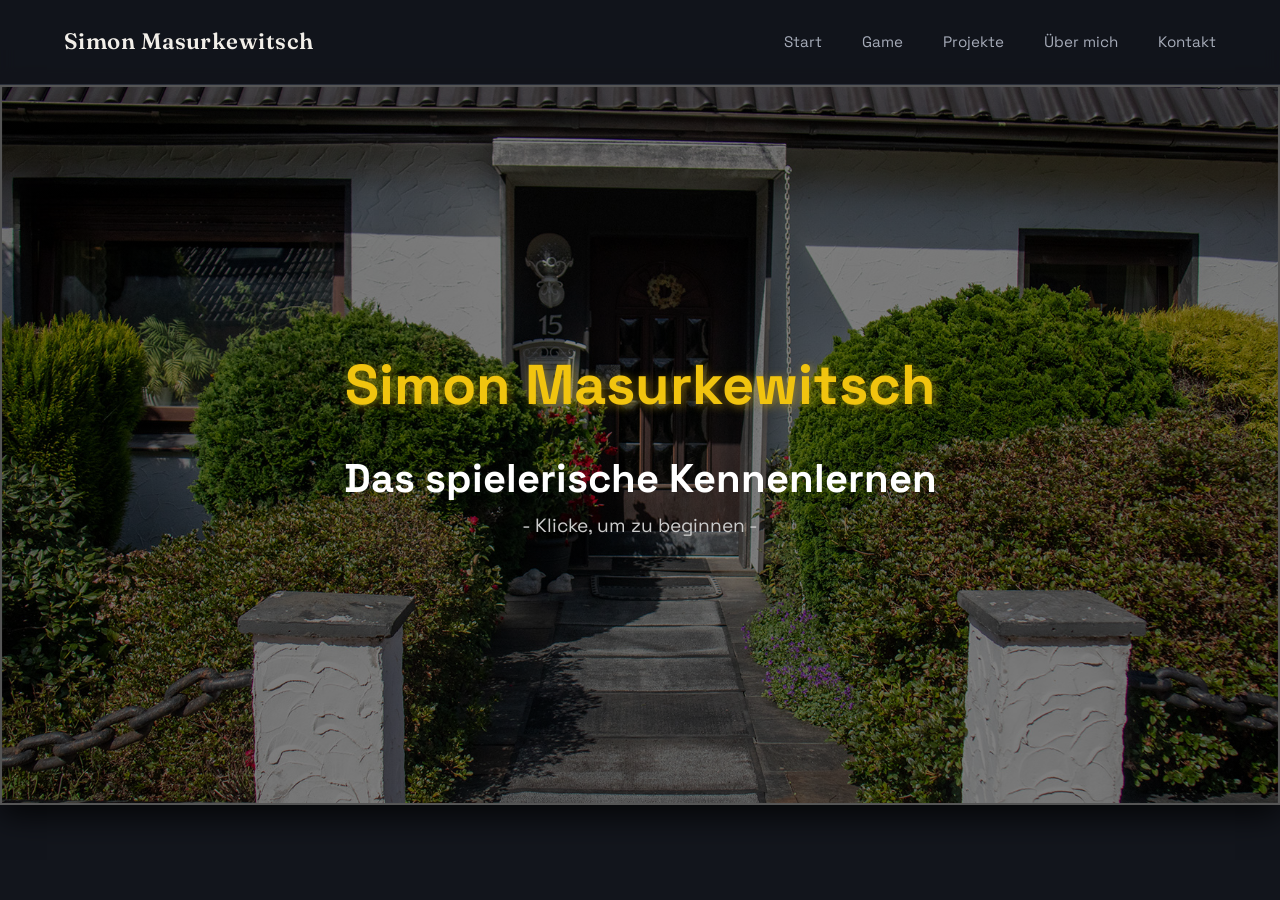
==== commit f6b67f5a: "Update game.html" ====
--- a/game.html
+++ b/game.html
@@ -29,9 +29,6 @@
         <span></span><span></span><span></span>
     </button>
 </header>
-
-<h1> #####----WORK IN PROGRESS----#####</h1>
-<h2> Das Spiel kann natürlich trotzdem gespielt werden. <br> Allerdings ist es noch nicht fertig.</h2>
 
 <section class="game">
 
@@ -3328,4 +3325,4 @@
     </script>
 </section>
 </body>
-</html>+</html>
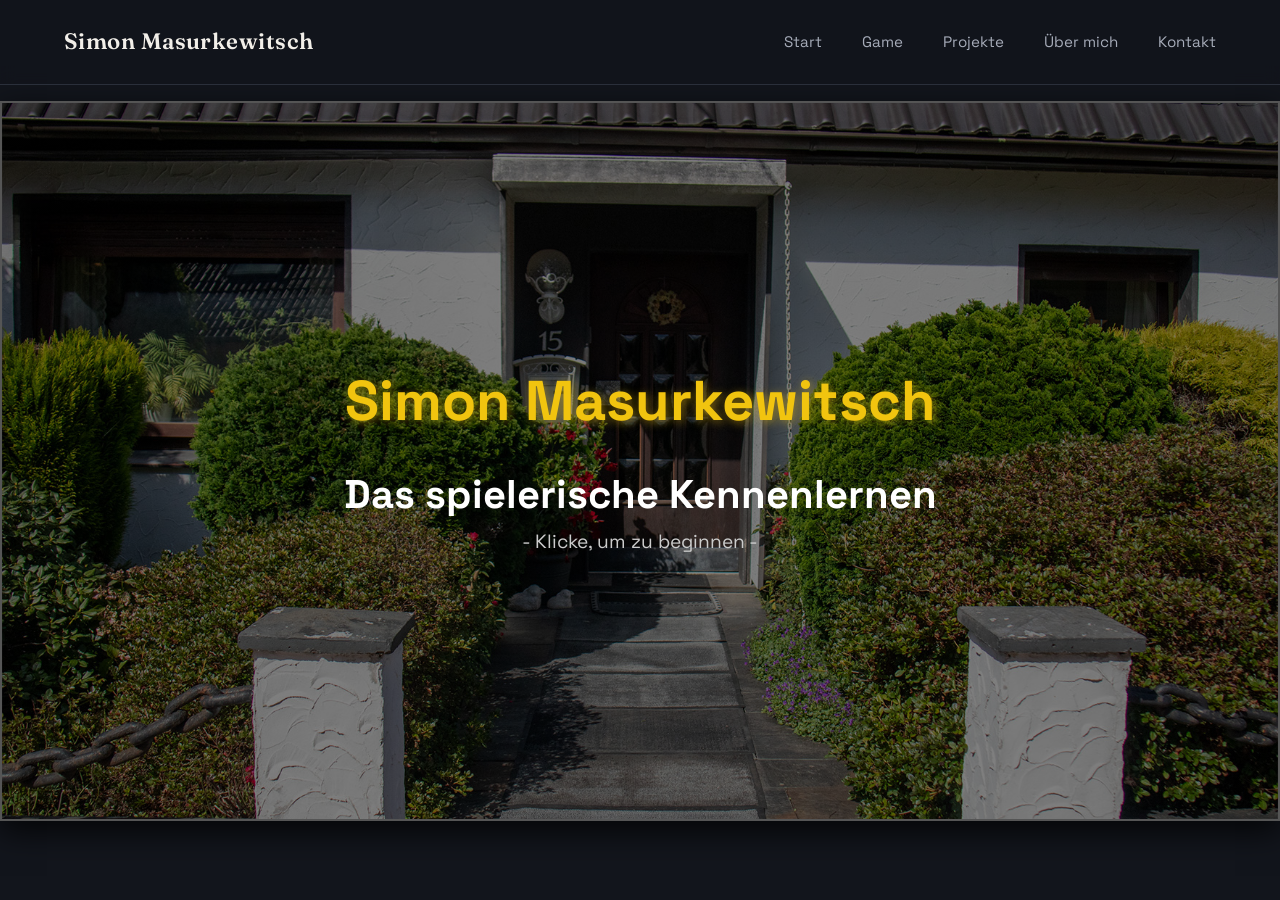
==== commit 0f6ab0ad: "Update game.html" ====
--- a/game.html
+++ b/game.html
@@ -3324,5 +3324,6 @@
         checkSaveState();
     </script>
 </section>
+    <script src="script.js"></script>
 </body>
 </html>
--- a/style.css
+++ b/style.css
@@ -180,10 +180,11 @@
 
 .game {
   position: relative;
-  width: 1280px;
-  height: 720px;
-  margin: 0 auto;
-  padding: 0;
+  width: 100%;
+  max-width: 1280px;
+  max-height: calc(100vh - 100px);
+  aspect-ratio: 16 / 9;
+  margin: 1rem auto 0 auto;
 }
 
 #game-title {
@@ -224,8 +225,8 @@
 }
 
 .screen {
-  width: 1280px;
-  height: 720px;
+  width: 100%;         
+  height: 100%;           
   position: relative;
   border: 2px solid #555;
   box-shadow: 0 10px 30px rgba(0,0,0,0.8);
@@ -734,18 +735,6 @@
 
 }
 
-.rnjesus-code-container {
-  width: 1600px;
-  height: 1000px;
-  margin: 0 auto;
-  overflow: auto;
-  background: #1e1e1e;
-  color: #f2f2f2;
-  padding: 5px;
-  border-radius: 5px;
-  font-family: "Courier New", monospace;
-  font-size: 14px;
-}
 
 .code-container pre {
   margin: 0;
@@ -767,26 +756,54 @@
   border-top: 1px solid var(--color-border);
 }
 
-.rnjesusCode {
+.wscode-actions {
+  display: flex;
+  flex-wrap: wrap;
+  gap: 0.5rem;
+  margin-bottom: 1rem;
+  width: 100%;
+}
+
+.rnjesusCode section {
+  width: 100%;
+}
+
+.rnjesus-code-container {
+  width: 100%;           
+  max-width: 100%;
+  height: 70vh;        
+  min-height: 400px;   
+  margin: 0 auto;
+  background: #1e1e1e;
+  color: #f2f2f2;
+  padding: 5px;
+  border-radius: 5px;
+  box-sizing: border-box;
+  overflow: hidden;     
+}
+
+.rnjesus-code-container iframe {
+  width: 100%;
+  height: 100%;
+  border: none;
+  display: block;
+  background: transparent;
+}
+
+#rnjesus-code {
+  display: none;
+}
+
+/* ===========================================================
+   PROJECT 2 - Twitchbot
+   =========================================================== */
+.twitchbot {
   display: flex;
   align-content: center;
   justify-content: center;
   max-width: var(--max-width);
   margin: 0 auto;
   padding: var(--section-padding) clamp(1.5rem, 5vw, 4rem);
-  border-top: 1px solid var(--color-border);
-}
-
-/* ===========================================================
-   PROJECT 2 - Twitchbot
-   =========================================================== */
-.twitchbot {
-  display: flex;
-  align-content: center;
-  justify-content: center;
-  max-width: var(--max-width);
-  margin: 0 auto;
-  padding: var(--section-padding) clamp(1.5rem, 5vw, 4rem);
 }
 
 .redPanda-images {
@@ -817,18 +834,34 @@
   max-width: 58ch;
 }
 
+.lebenslauf-actions {
+  max-width: 100%;
+  width: 100%;
+  display: flex;
+  flex-wrap: wrap;
+  gap: 0.5rem;
+  margin-bottom: 1.5rem; 
+}
+
 .lebenslauf-container {
-  width: 1600px;
-  height: 1000px;
+  width: 100%; 
+  height: 800px;  
   margin: 0 auto;
-  overflow: auto;
+  overflow: hidden;      
   background: #12151c;
   color: #f2f2f2;
 }
 
-.lebenslauf-actions {
-  max-width: var(--max-width);
-  width: 100%;
+.lebenslauf-container iframe {
+  width: 100%;
+  height: 100%;
+  border: none;
+  display: block;
+  overflow: hidden;
+}
+
+#lebenslauf {
+  display: none;
 }
 
 .lebenslauf-hero{
@@ -949,7 +982,7 @@
 }
 
 /* ===========================================================
-   RESPONSIVE
+   RESPONSIVE / MOBILE ANPASSUNGEN
    =========================================================== */
 @media (max-width: 780px) {
   .main-nav { display: none; }
@@ -968,9 +1001,72 @@
     border-bottom: 1px solid var(--color-border);
   }
 
-  .about-grid {
-    grid-template-columns: 1fr;
-    gap: 2.5rem;
+  .game {
+    max-height: calc(100vh - 80px);
+    margin-top: 0.5rem;
+  }
+
+  #game-title.state-title {
+    font-size: clamp(1.8rem, 6vw, 2.5rem);
+    top: 25%;
+  }
+
+  #game-title.state-menu {
+    font-size: clamp(1.4rem, 5vw, 2rem);
+    top: 15px;
+    left: calc(100% - 15px);
+  }
+
+  .menu-btn {
+    width: 85%;
+    max-width: 250px;
+    padding: 10px 15px;
+    font-size: 0.95rem;
+    margin-bottom: 10px;
+  }
+
+  #dialogue-box {
+    bottom: 10px;
+    left: 10px;
+    right: 10px;
+    padding: 12px;
+    min-height: 100px;
+  }
+
+  #story-text {
+    font-size: 0.9rem;
+    margin-bottom: 10px;
+  }
+
+  #speaker-name {
+    font-size: 1rem;
+    margin-bottom: 5px;
+  }
+
+  .control-btn, .drink-btn {
+    padding: 5px 10px;
+    font-size: 0.8rem;
+  }
+
+  .lebenslauf-container {
+    height: 60vh;
+    min-height: 380px;
+  }
+
+  .lebenslauf-actions,
+  .wscode-actions {
+    justify-content: center;
+  }
+
+  .abt {
+    font-size: 0.85rem;
+    padding: 0.6rem 0.8rem;
+    text-align: center;
+  }
+
+  .kontakt-daten {
+    flex-direction: column;
+    gap: 0.5rem;
   }
 
   .project-link {
@@ -986,4 +1082,3 @@
   * { transition: none !important; scroll-behavior: auto !important; }
 }
 
-
